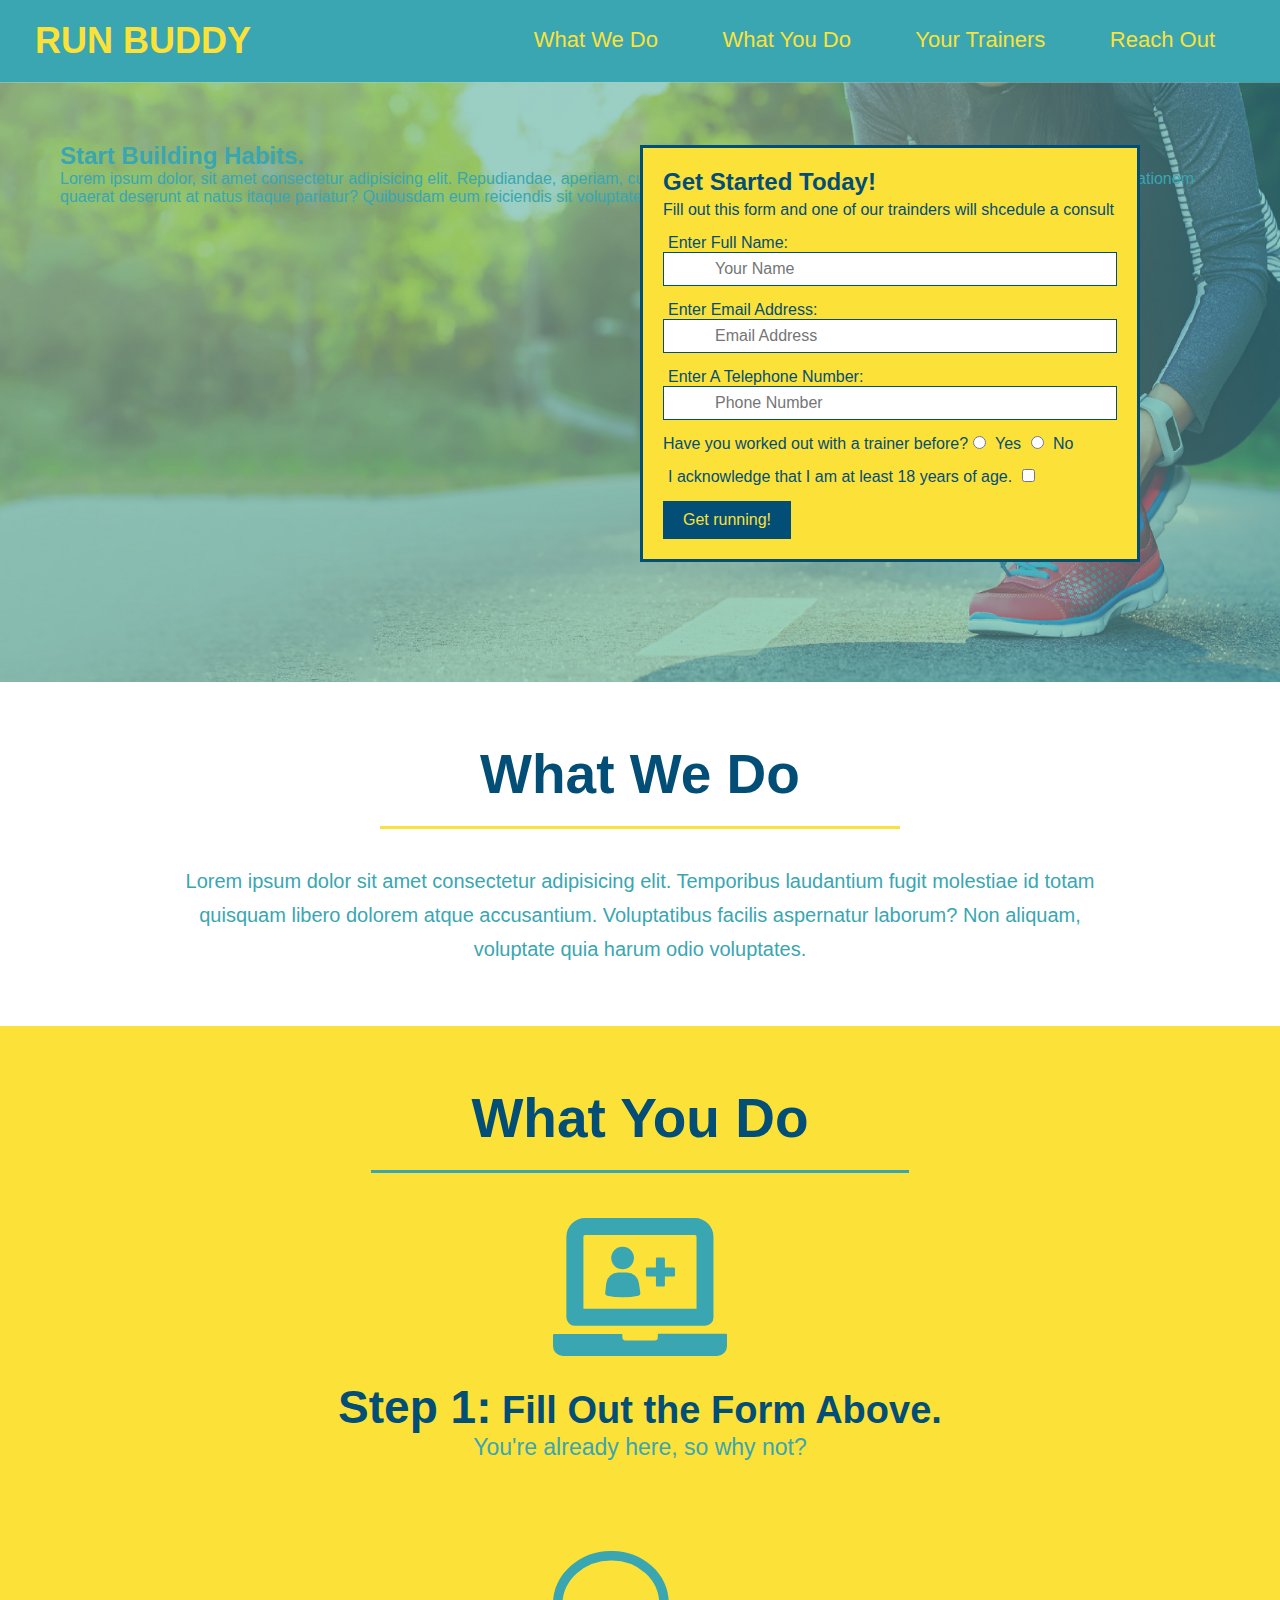
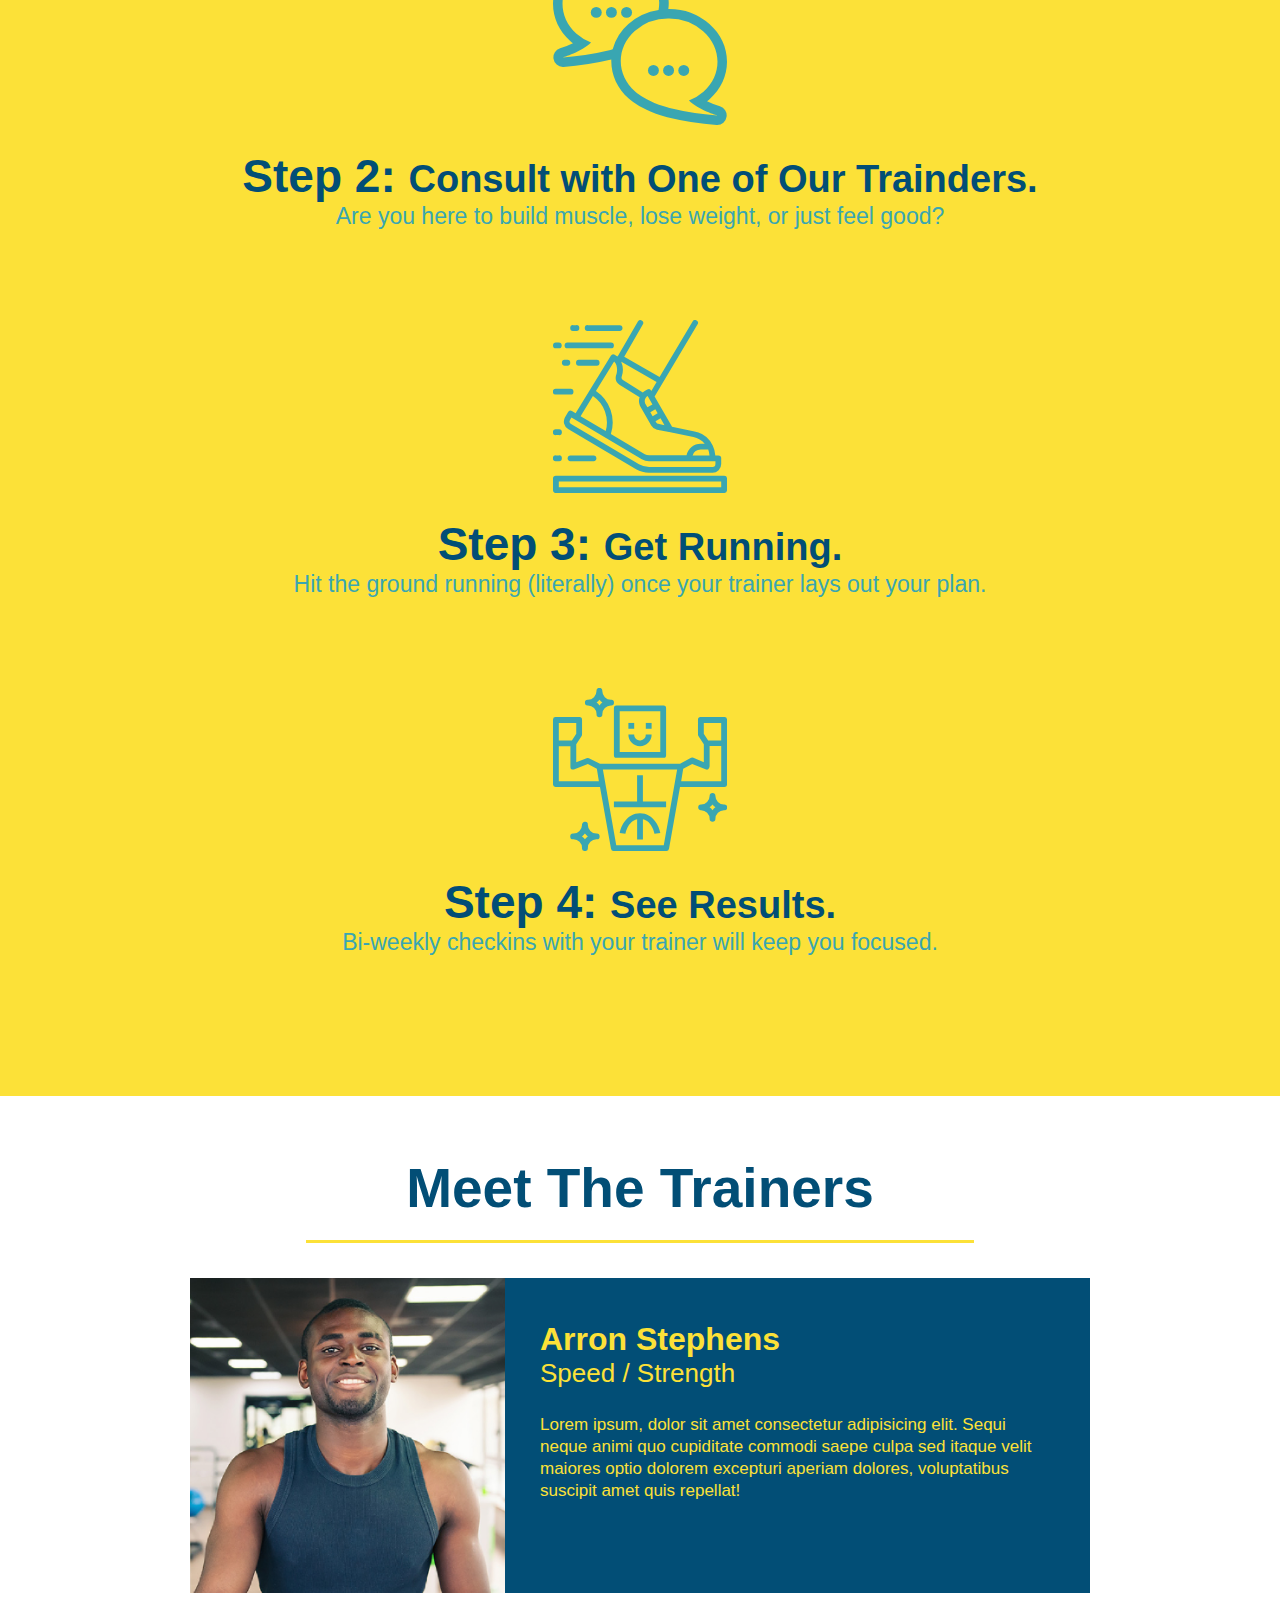
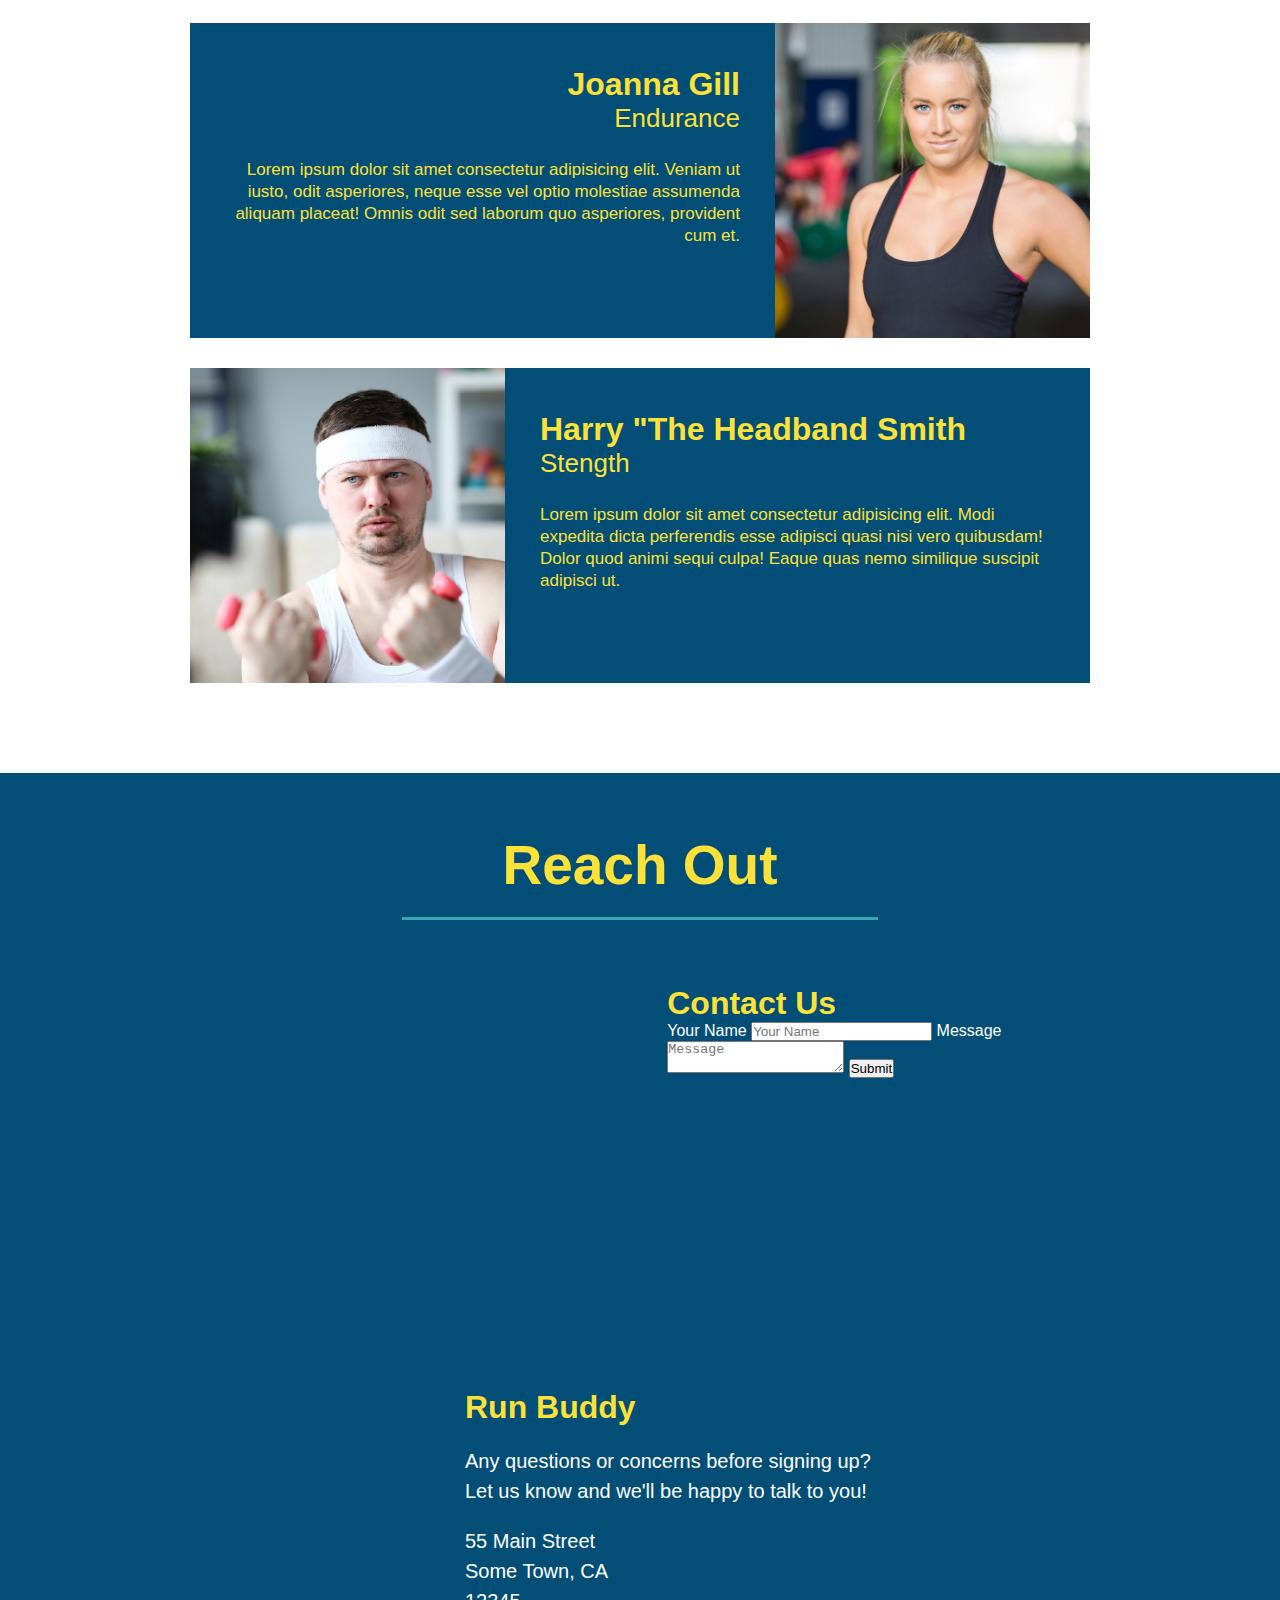
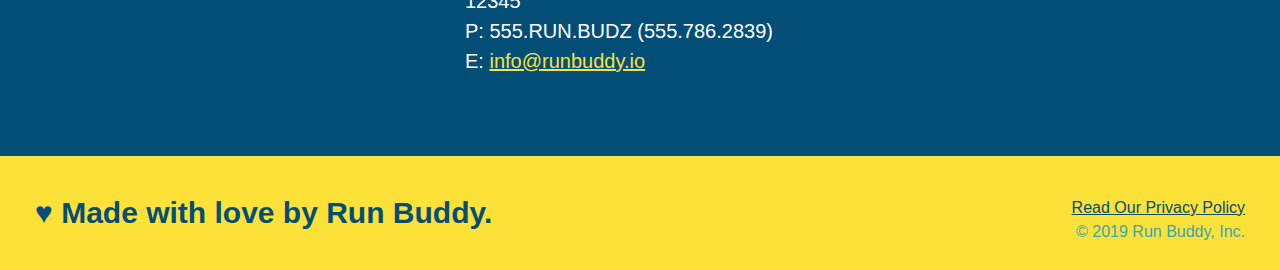
==== index.html @ b03c1102 "add contact form" ====
<!DOCTYPE html>
<html lang="en">

<head>
    <meta charset="UTF-8" />
    <title>Run Buddy</title>
    <link rel="stylesheet" href="./assest/css/style.css" />
</head>

<body>
    <!--Header Start-->
    <header>
        <h1>RUN BUDDY</h1>
        <nav>
            <!--Unordered list element-->
            <ul>
                <li>
                    <a href="#what-we-do"> What We Do</a>
                </li>
                <li>
                    <a href="#what-you-do">What You Do</a>
                </li>
                <li>
                    <a href="#your-trainers">Your Trainers</a>
                </li>
                <li>
                    <a href="#reach-out">Reach Out</a>
                </li>
            </ul>
        </nav>
    </header>
    <!--Header Ends-->

    <!-- hero/jumbotron -->
    <section>
        <section class="hero">
            <div>
                <div class="hero-cta">
                    <h2>Start Building Habits.</h2>
                    <p>Lorem ipsum dolor, sit amet consectetur adipisicing elit. Repudiandae, aperiam, cupiditate, doloremque similique non laudantium culpa obcaecati exercitationem quaerat deserunt at natus itaque pariatur? Quibusdam eum reiciendis sit voluptatem aliquid </p>
                </div>
                <div class="hero-form">
                    <h3>Get Started Today!</h3>
                    <p>Fill out this form and one of our trainders will shcedule a consult</p>
                    <!--Add form element-->
                    <form>
                        <label for="name">Enter Full Name:</label>
                        <input type="text" placeholder="Your Name" name="name" id="name" class="form-input" />
                        <label for="email">Enter Email Address:</label>
                        <input type="email" placeholder="Email Address" name="email" id="email" class="form-input" />
                        <label for="phone">Enter A Telephone Number:</label>
                        <input type="tel" placeholder="Phone Number" name="phone" id="phone" class="form-input" />
                        <p>
                            Have you worked out with a trainer before?
                            <input type="radio" name="trainer=confirm" id="trainer-yes" />
                            <label for="trainer-yes">Yes</label>
                            <input type="radio" name="trainer-confirm" id="trainer-no" />
                            <label for="trainer-no">No</label>
                        </p>
                        <p>
                            <label for="checkbox">
                                I acknowledge that I am at least 18 years of age.
                            </label>
                            <input type="checkbox" name="age-confirm" id="checkbox" />
                        </p>
                        <button type="submit">
                            Get running!
                        </button>
                    </form>
                </div>
            </div>
        </section>
    </section>
    <!--end hero-->

    <!-- "what we do" section-->
    <section id="what-we-do" class="intro">
        <h2 class="section-title primary-border">What We Do</h2>
        <p>
            Lorem ipsum dolor sit amet consectetur adipisicing elit. Temporibus laudantium fugit molestiae id totam
            quisquam libero dolorem atque accusantium. Voluptatibus facilis aspernatur laborum? Non aliquam, voluptate
            quia harum odio voluptates.
        </p>
    </section>

    <!-- "what you do" section-->
    <section id="what-you-do" class="steps">
        <h2 class="section-title secondary-border">What You Do</h2>

        <div>
            <!-- insert this img element -->
            <img src="./assest/images/01-04-svgs/step-1.svg" alt="" />
            <h3>Step 1:<span> Fill Out the Form Above.</span> </h3>
            <p> You're already here, so why not?</p>
        </div>

        <div>
            <img src="./assest/images/01-04-svgs/step-2.svg" alt="" />
            <h3>Step 2: <span>Consult with One of Our Trainders.</span></h3>
            <p>Are you here to build muscle, lose weight, or just feel good?</p>
        </div>

        <div>
            <img src="./assest/images/01-04-svgs/step-3.svg" alt="" />
            <h3>Step 3: <span>Get Running.</span></h3>
            <p>Hit the ground running (literally) once your trainer lays out your plan.</p>
        </div>

        <div>
            <img src="./assest/images/01-04-svgs/step-4.svg" alt="" />
            <h3>Step 4: <span>See Results.</span> </h3>
            <p>Bi-weekly checkins with your trainer will keep you focused.</p>
        </div>
    </section>

    <!--"meet the trainers" section-->
    <section id="your-trainers" class="trainers">
        <h2 class="section-title primary-border">Meet The Trainers</h2>
        <!--first trainer bio-->
        <article class="trainer">
            <img src="./assest/images/01-05-trainers/trainer-1.jpg"
                alt="Arron Stephens speed and strength coach smiling after a workout" />
            <div class="trainer-bio text-left">
                <h3>Arron Stephens</h3>
                <h4>Speed / Strength</h4>
                <p>
                    Lorem ipsum, dolor sit amet consectetur adipisicing elit. Sequi neque animi quo cupiditate commodi
                    saepe culpa sed
                    itaque velit maiores optio dolorem excepturi aperiam dolores, voluptatibus suscipit amet quis
                    repellat!
                </p>
            </div>
        </article>

        <!--second trainer bio-->
        <article class="trainer">

            <div class="trainer-bio text-right">
                <h3>Joanna Gill</h3>
                <h4>Endurance</h4>
                <p>
                    Lorem ipsum dolor sit amet consectetur adipisicing elit. Veniam ut iusto, odit asperiores, neque
                    esse vel optio molestiae assumenda aliquam placeat! Omnis odit sed laborum quo asperiores, provident
                    cum et.
                </p>
            </div>
            <img src="./assest/images/01-05-trainers/trainer-2.jpg" alt="Joanna Gill female endurance coach" />
        </article>

        <!--third trainer bio-->
        <article class="trainer">
            <img src="./assest/images/01-05-trainers/trainer-3.jpg" alt="Harry the Headband Smith breaking a sweat">
            <div class="trainer-bio text-left">
                <h3>Harry "The Headband Smith</h3>
                <h4>Stength</h4>
                <p>
                    Lorem ipsum dolor sit amet consectetur adipisicing elit. Modi expedita dicta perferendis esse
                    adipisci quasi nisi vero quibusdam! Dolor quod animi sequi culpa! Eaque quas nemo similique suscipit
                    adipisci ut.
                </p>
            </div>
        </article>
    </section>
    <!--"reach out" section-->
    <section id="reach-out" class="contact" >
        <h2 class="section-title secondary-border"> Reach Out</h2>
        <div class="contact-info">
            <iframe
                src="https://www.google.com/maps/embed?pb=!1m18!1m12!1m3!1d2795.2760186686405!2d-122.69615498486282!3d45.52465083742945!2m3!1f0!2f0!3f0!3m2!1i1024!2i768!4f13.1!3m3!1m2!1s0x549509f7a98714b5%3A0x87574bf2f2ba3eda!2s2078%20NW%20Everett%20St%2C%20Portland%2C%20OR%2097209!5e0!3m2!1sen!2sus!4v1657855282282!5m2!1sen!2sus"
                style="border:0;" allowfullscreen="" loading="lazy">
            </iframe>
            <div class="contact-form">
                <h3>Contact Us</h3>
                <form>
                    <label for="contact-name">Your Name</label>
                    <input type="text" id="contact-name" placeholder="Your Name" />

                    <label for="contact-message">Message</label>
                    <textarea id="contact-message" placeholder="Message"></textarea>

                    <button type="submit">Submit</button>
                </form>
            </div>
        <div>
            <h3>Run Buddy</h3>
            <p>Any questions or concerns before signing up?
                <br />
                Let us know and we'll be happy to talk to you!
            </p>
            <address>
                55 Main Street <br />
                Some Town, CA <br />
                12345 <br />
                P: 555.RUN.BUDZ (555.786.2839) <br />
                E: <a href="mailto:info@runbuddy.io">info@runbuddy.io</a>
            </address>
        </div>
    </div>
    </section>
    <!--footer-->
    <footer>
        <h2> ♥ Made with love by Run Buddy.</h2>
        <div>
            <a href="./privacy-policy.html">Read Our Privacy Policy</a><br />
            &copy; 2019 Run Buddy, Inc.
        </div>
    </footer>
</body>

</html>
---- assest/css/style.css ----
* {
    margin: 0;
    padding: 0;
    box-sizing: border-box;
}

body {
    color: #39a6b2;
    font-family: Helvetica, Arial, sans-serif;
}

header {
    padding: 20px 35px;
    background-color: #39a6b2
}

header h1 {
    font-weight: bold;
    font-size: 36px;
    color: #fce138;
    margin: 0;
    display: inline;
}

header a {
    text-decoration: none;
    color: #fce138;
}

header nav {
    float: right;
    margin: 7px 0;
}

header nav ul li {
    display: inline;
}

header nav ul li a {
    margin: 0 30px;
    font-weight: lighter;
    font-size: 22px;
}

footer {
    background: #fce138;
    width: 100%;
    padding: 40px 35px;
}

footer h2 {
    display: inline;
    color: #024e76;
    font-size: 30px;
    margin: 0;
}

footer div {
    float: right;
    line-height: 1.5;
    text-align: right;
}

footer a {
    color: #024e76;
}

/* Hero Style Start */
.hero {
    padding: 60px;
    background-image: url("../images/hero-bg.jpg");
    height: 600px;
    background-size: cover;
    background-position: center;
    position: relative;
}

/* Hero Style End */

/* Hero Form Style Start */
.hero-form {
    background-color: #fce138;
    padding: 20px;
    width: 500px;
    color: #024e76;
    border-style: solid;
    border-width: 3px;
    border-color: #024e76;
    position: absolute;
    bottom: 120px;
    right: 140px;
}

.hero-form h3 {
    font-size: 24px;
    margin: 0;
}

.hero-form p {
    margin: 5px 0 15px 0;
}

.form-input {
    border: 1px solid #024e76;
    display: block;
    padding: 7px 51px;
    font-size: 16px;
    color: #024e76;
    width: 100%;
    margin-bottom: 15px;
}

.hero-form label {
    margin: 0 5px;
}

.hero-form button {
    color: #fce138;
    background-color: #024e76;
    border: none;
    padding: 10px 20px;
    font-size: 16px;
}

/* Hero Style End */


/*Intro Style Start*/
.intro {
    text-align: center;
    padding: 60px;
}

.intro h2 {}

.intro p {
    line-height: 1.7;
    color: #39a6b2;
    width: 80%;
    font-size: 20px;
    margin: 0 auto;
}
/*Intro Style End*/
/* Steps Style Begin*/
.steps {
    text-align: center;
    background: #fce138;
    padding: 60px;
}

.steps h2 {}

.section-title {
    font-size: 55px;
    color: #024e76;
    margin-bottom: 35px;
    padding: 0 100px 20px 100px;
    display: inline-block;
    border-bottom: 3px solid;
}

.primary-border {
    border-color: #fce138;
}

.secondary-border {
    border-color: #39a6b2;
}

.steps div {
    margin-bottom: 80px;
}

.steps img {
    width: 15%;
    margin: 10px 0;
}

.steps h3 {
    color: #024e76;
    font-size: 46px;
    margin-top: 10px;
}

.steps p {
    color: #39a6b2;
    font-size: 23px;
}

.steps span {
    font-size: 38px;
}
/*End Steps Style*/

/*Your Trainers Style*/
.trainers {
    text-align: center;
    padding: 60px;
}
.trainer {
    width: 900px;
    margin: 0 auto 30px auto;
    background: #024e76;
    color: #fce138;
    overflow: auto;
}
.trainer img {
    width: 35%;
    float: left;
}
.trainer-bio {
    padding: 35px;
    float: left;
    width: 65%;
}
.text-left {
    text-align: left;
}
.text-right {
    text-align: right;
}
.trainer-bio h3 {
    font-size: 32px;
    margin-top: 8px;
}
.trainer-bio h4 {
    font-weight: lighter;
    font-size: 26px;
    margin-bottom: 25px;
}
.trainer-bio p {
    font-size: 17px;
    line-height: 1.3;
}
/* REACH OUT STYLES START */
.contact {
    text-align: center;
    background: #024e76;
    padding: 60px;
  }
  
  .contact h2 {
    color: #fce138;
  }
  
  .contact-info iframe {
    width: 400px;
    height: 400px;
  }
  
  .contact-info div {
    width: 410px;
    display: inline-block;
    vertical-align: top;
    text-align: left;
    margin: 30px 0 0 60px;
    color: white;
  }
  
  .contact-info h3 {
    color: #fce138;
    font-size: 32px;
  }
  
  .contact-info p,
  .contact-info address {
    margin: 20px 0;
    line-height: 1.5;
    font-size: 20px;
    font-style: normal;
  }
  
  .contact-info a {
    color: #fce138;
  }
  
  /* REACH OUT STYLES END */
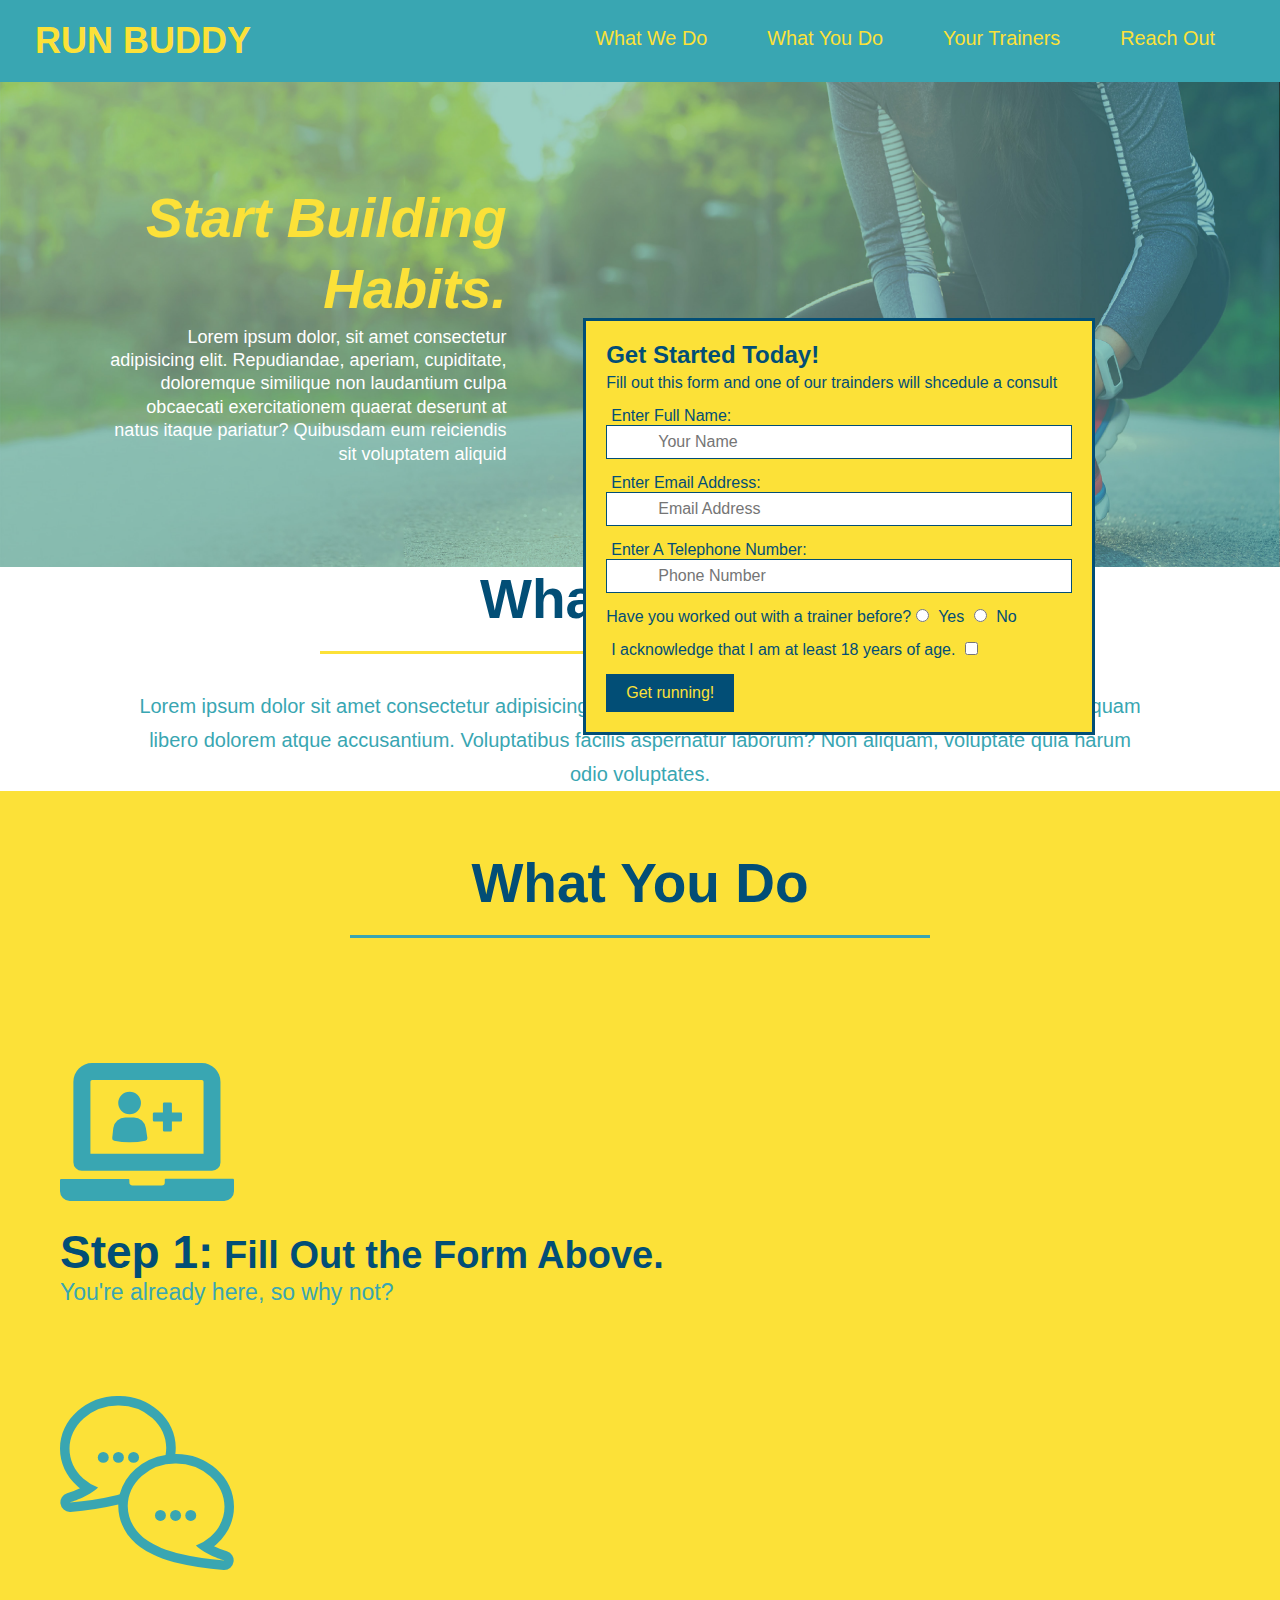
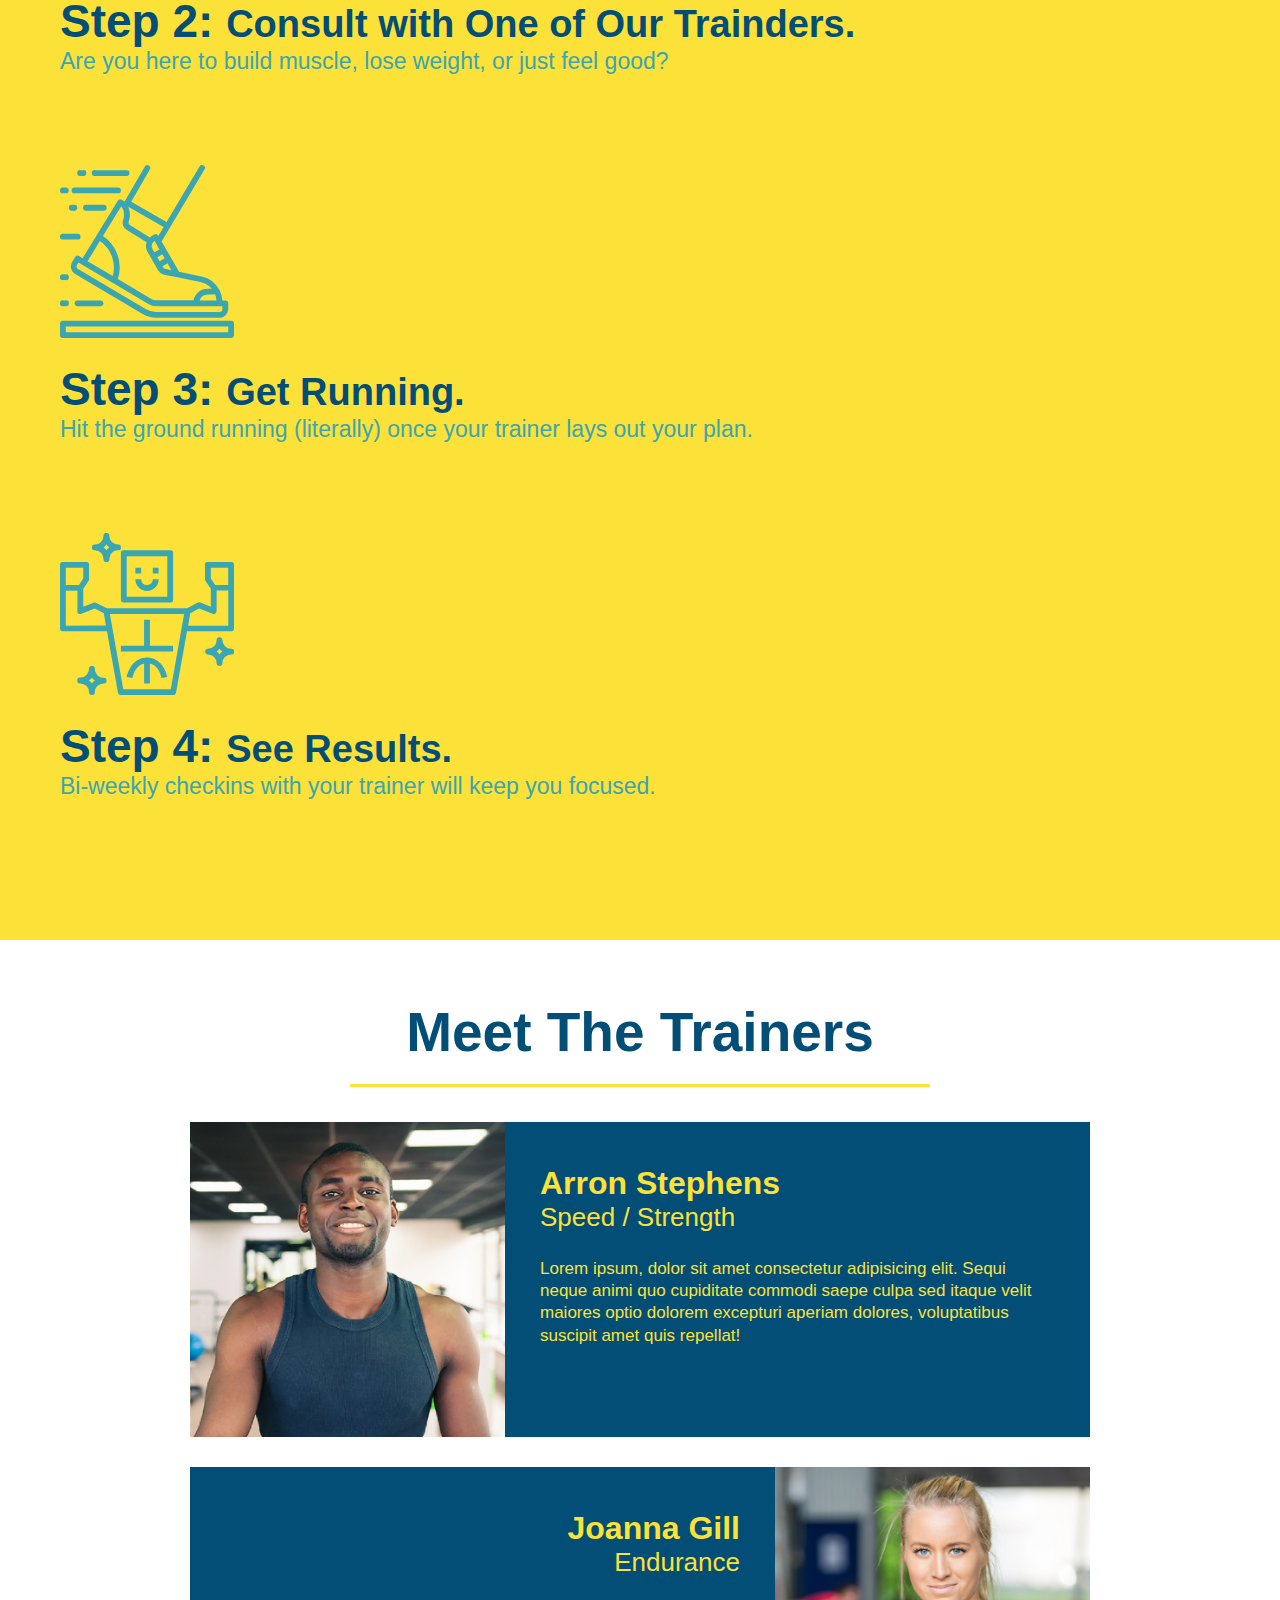
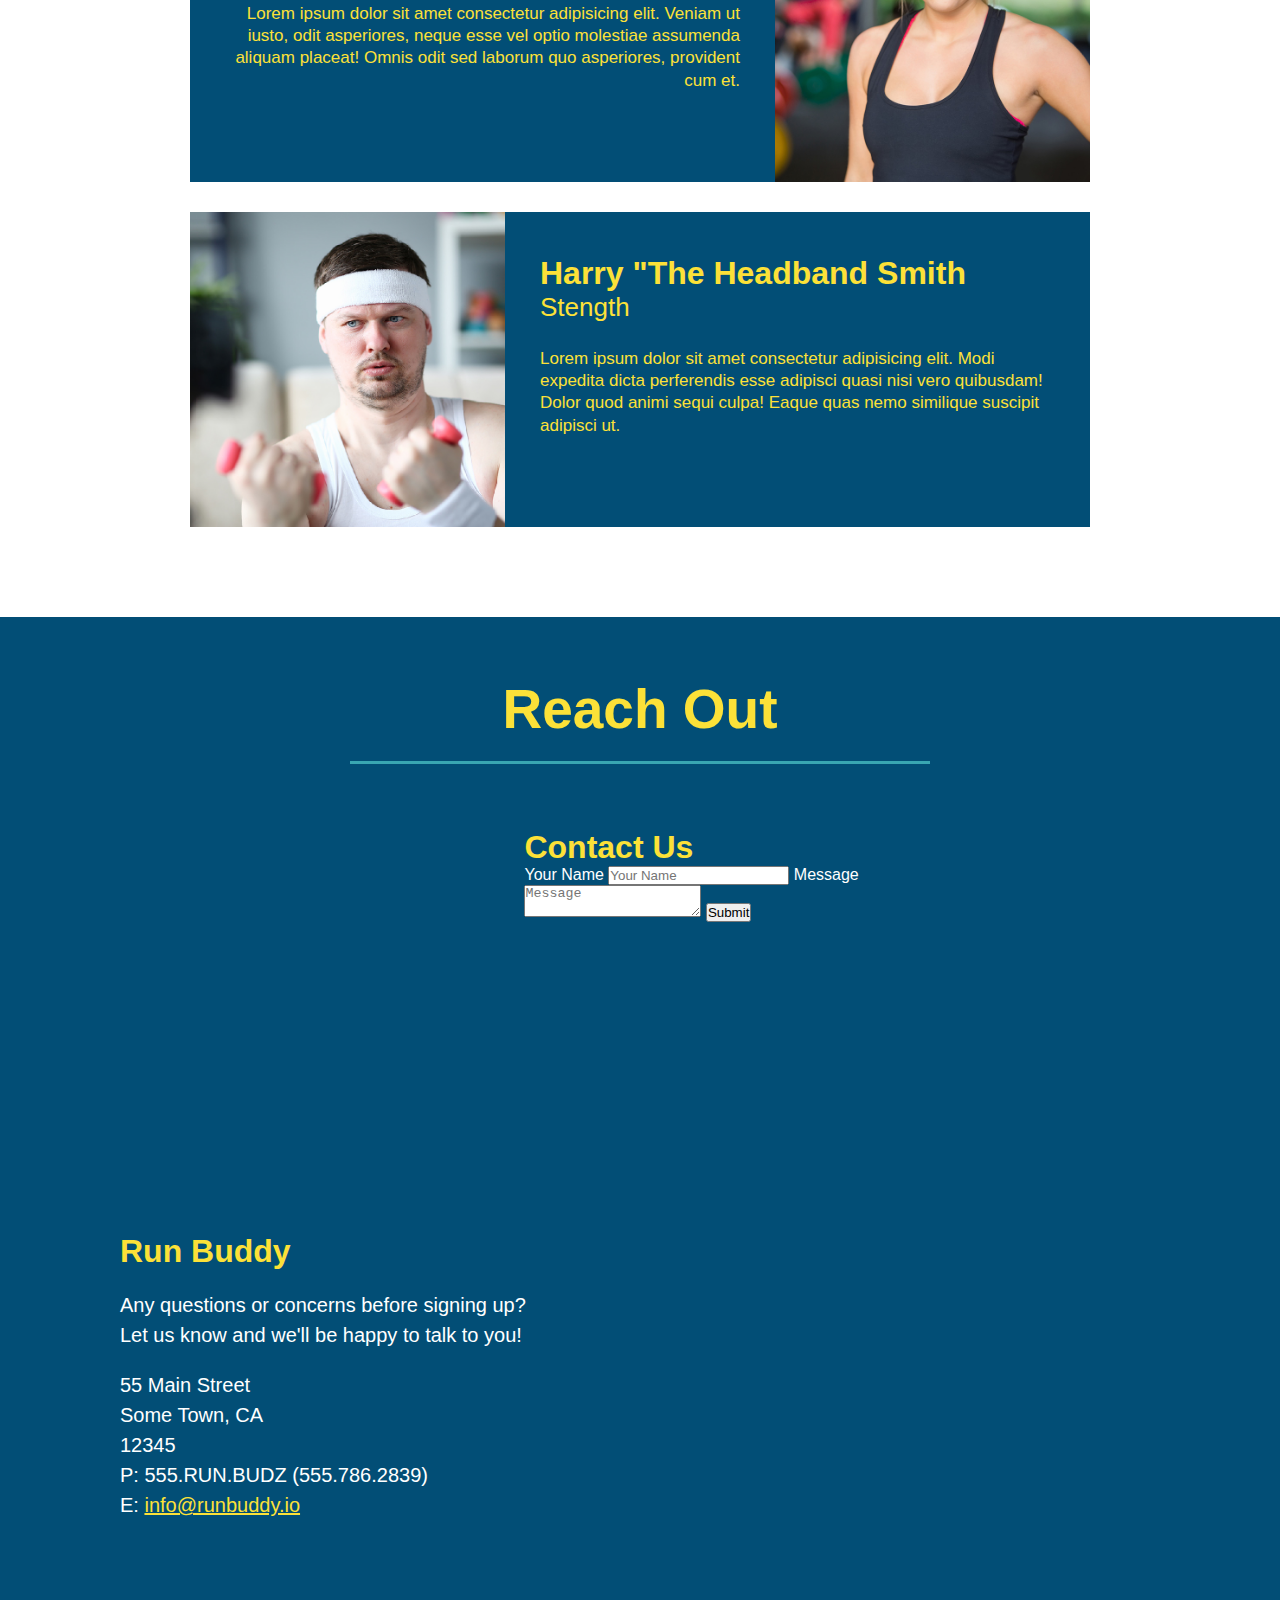
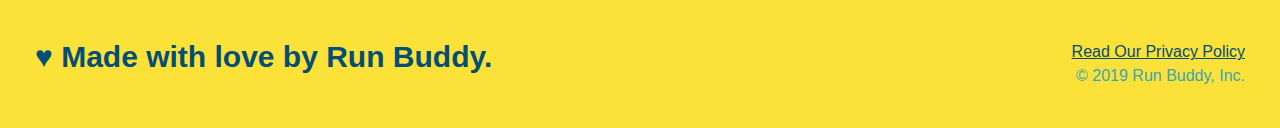
==== commit 997a67eb: "added flex box to section titles" ====
--- a/index.html
+++ b/index.html
@@ -75,18 +75,23 @@
 
     <!-- "what we do" section-->
     <section id="what-we-do" class="intro">
+        <div class="flex-row">
         <h2 class="section-title primary-border">What We Do</h2>
+        </div>
+        <div class="flex-row">
         <p>
             Lorem ipsum dolor sit amet consectetur adipisicing elit. Temporibus laudantium fugit molestiae id totam
             quisquam libero dolorem atque accusantium. Voluptatibus facilis aspernatur laborum? Non aliquam, voluptate
             quia harum odio voluptates.
         </p>
+        </div>
     </section>
 
     <!-- "what you do" section-->
     <section id="what-you-do" class="steps">
+        <div class="flex-row">
         <h2 class="section-title secondary-border">What You Do</h2>
-
+        </div>
         <div>
             <!-- insert this img element -->
             <img src="./assest/images/01-04-svgs/step-1.svg" alt="" />
@@ -115,7 +120,9 @@
 
     <!--"meet the trainers" section-->
     <section id="your-trainers" class="trainers">
+        <div class="flex-row">
         <h2 class="section-title primary-border">Meet The Trainers</h2>
+        </div>
         <!--first trainer bio-->
         <article class="trainer">
             <img src="./assest/images/01-05-trainers/trainer-1.jpg"
@@ -163,7 +170,9 @@
     </section>
     <!--"reach out" section-->
     <section id="reach-out" class="contact" >
+        <div class="flex-row">
         <h2 class="section-title secondary-border"> Reach Out</h2>
+        </div>
         <div class="contact-info">
             <iframe
                 src="https://www.google.com/maps/embed?pb=!1m18!1m12!1m3!1d2795.2760186686405!2d-122.69615498486282!3d45.52465083742945!2m3!1f0!2f0!3f0!3m2!1i1024!2i768!4f13.1!3m3!1m2!1s0x549509f7a98714b5%3A0x87574bf2f2ba3eda!2s2078%20NW%20Everett%20St%2C%20Portland%2C%20OR%2097209!5e0!3m2!1sen!2sus!4v1657855282282!5m2!1sen!2sus"
--- a/assest/css/style.css
+++ b/assest/css/style.css
@@ -11,7 +11,10 @@
 
 header {
     padding: 20px 35px;
-    background-color: #39a6b2
+    background-color: #39a6b2;
+    display: flex;
+    justify-content: space-between;
+    flex-wrap: wrap;
 }
 
 header h1 {
@@ -19,7 +22,6 @@
     font-size: 36px;
     color: #fce138;
     margin: 0;
-    display: inline;
 }
 
 header a {
@@ -28,35 +30,39 @@
 }
 
 header nav {
-    float: right;
     margin: 7px 0;
 }
 
-header nav ul li {
-    display: inline;
+header nav ul {
+    display: flex;
+    flex-wrap: wrap;
+    justify-content: space-between;
+    align-items: center;
+    list-style: none;
 }
 
 header nav ul li a {
     margin: 0 30px;
     font-weight: lighter;
-    font-size: 22px;
+    font-size: 1.55vw;
 }
 
 footer {
     background: #fce138;
     width: 100%;
     padding: 40px 35px;
+    display: flex;
+    justify-content: space-between;
+    flex-wrap: wrap;
 }
 
 footer h2 {
-    display: inline;
     color: #024e76;
     font-size: 30px;
     margin: 0;
 }
 
 footer div {
-    float: right;
     line-height: 1.5;
     text-align: right;
 }
@@ -69,10 +75,24 @@
 .hero {
     padding: 60px;
     background-image: url("../images/hero-bg.jpg");
-    height: 600px;
     background-size: cover;
     background-position: center;
-    position: relative;
+    display: flex;
+    justify-content: center;
+    flex-wrap: wrap;
+}
+.hero-cta {
+    width: 35%;
+    text-align: right;
+    margin: 3.5%;
+    color:#fff;
+    font-size: 18px;
+    line-height: 1.3;
+}
+.hero-cta h2 {
+    font-style: italic;
+    font-size: 55px;
+    color: #fce138;
 }
 
 /* Hero Style End */
@@ -89,6 +109,8 @@
     position: absolute;
     bottom: 120px;
     right: 140px;
+    width: 40%;
+    margin: 3.5%;
 }
 
 .hero-form h3 {
@@ -126,10 +148,6 @@
 
 
 /*Intro Style Start*/
-.intro {
-    text-align: center;
-    padding: 60px;
-}
 
 .intro h2 {}
 
@@ -139,11 +157,11 @@
     width: 80%;
     font-size: 20px;
     margin: 0 auto;
+    text-align: center;
 }
 /*Intro Style End*/
 /* Steps Style Begin*/
 .steps {
-    text-align: center;
     background: #fce138;
     padding: 60px;
 }
@@ -153,10 +171,11 @@
 .section-title {
     font-size: 55px;
     color: #024e76;
-    margin-bottom: 35px;
-    padding: 0 100px 20px 100px;
-    display: inline-block;
     border-bottom: 3px solid;
+    padding-bottom: 20px;
+    text-align: center;
+    margin: 0 auto 35px auto;
+    width: 50%;
 }
 
 .primary-border {
@@ -194,7 +213,6 @@
 
 /*Your Trainers Style*/
 .trainers {
-    text-align: center;
     padding: 60px;
 }
 .trainer {
@@ -234,7 +252,6 @@
 }
 /* REACH OUT STYLES START */
 .contact {
-    text-align: center;
     background: #024e76;
     padding: 60px;
   }
@@ -276,4 +293,6 @@
   
   /* REACH OUT STYLES END */
 
-
+.flex-row {
+    display: flex;
+}
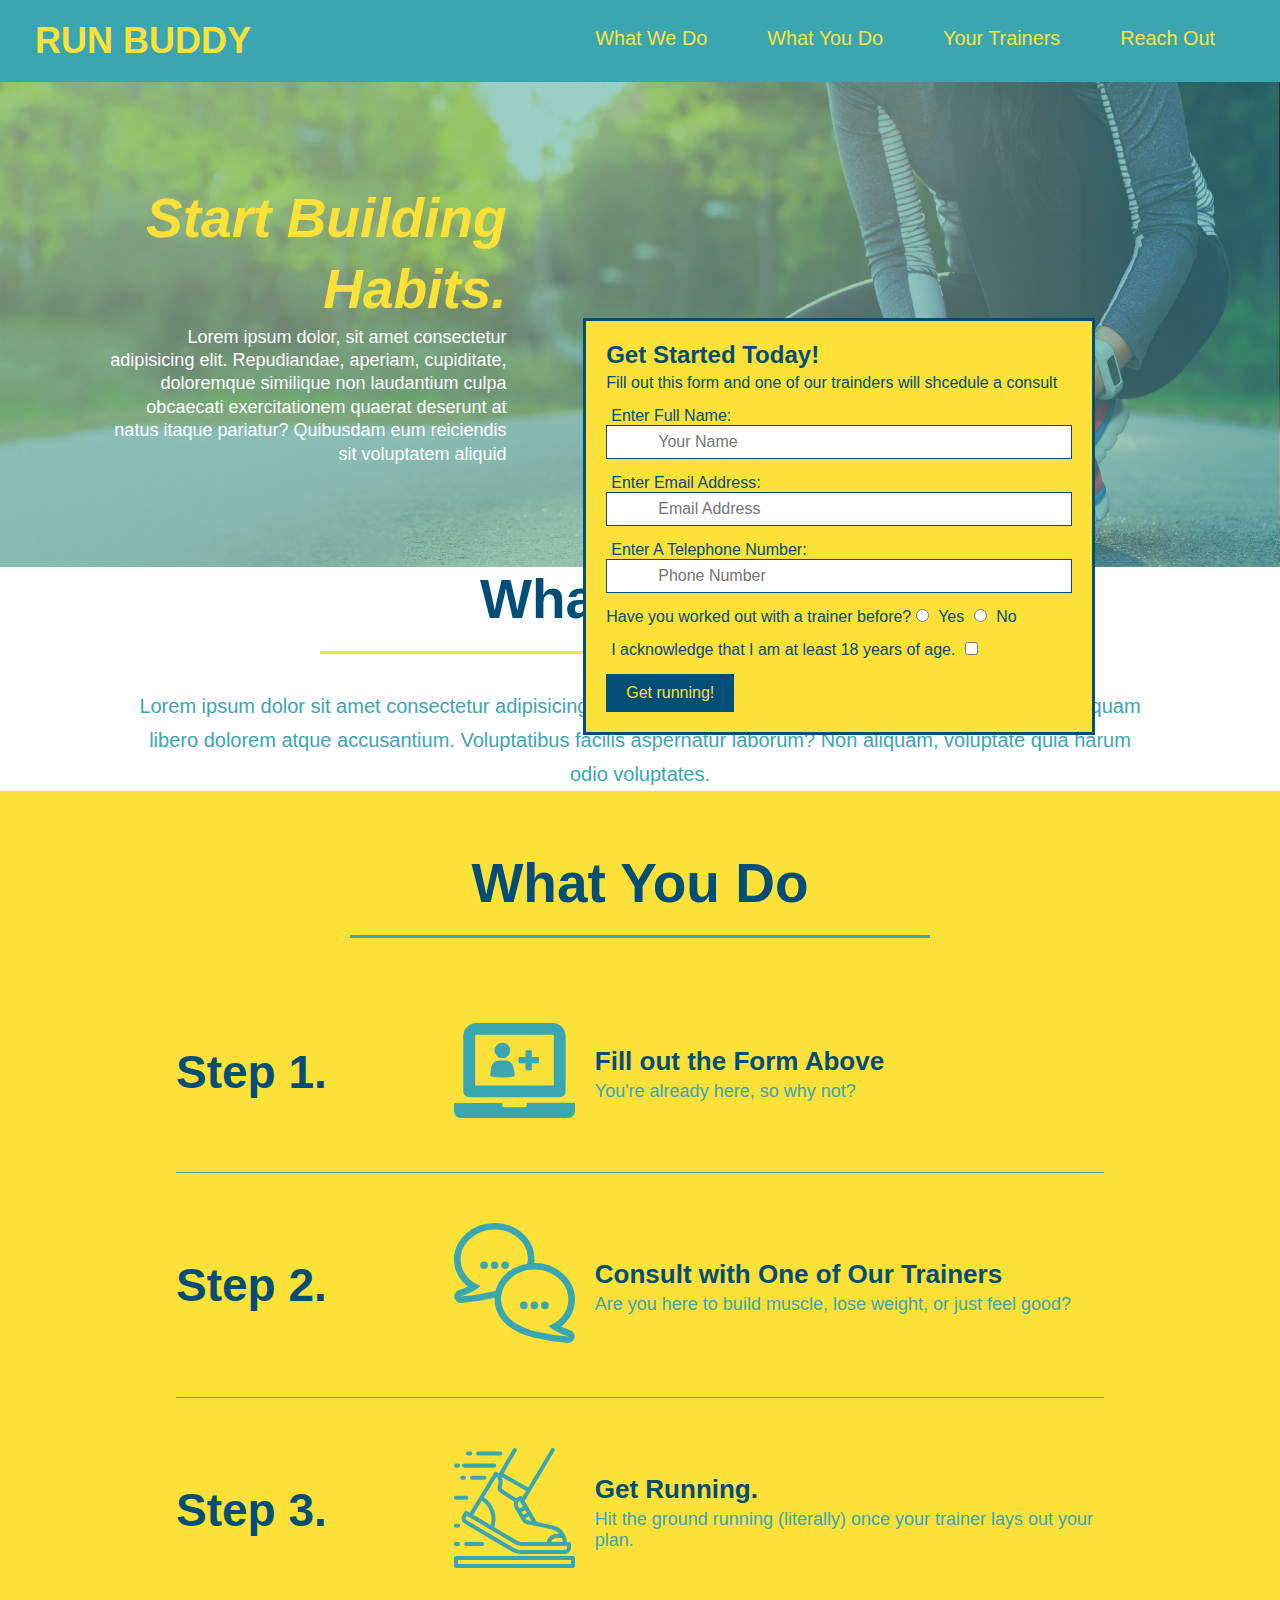
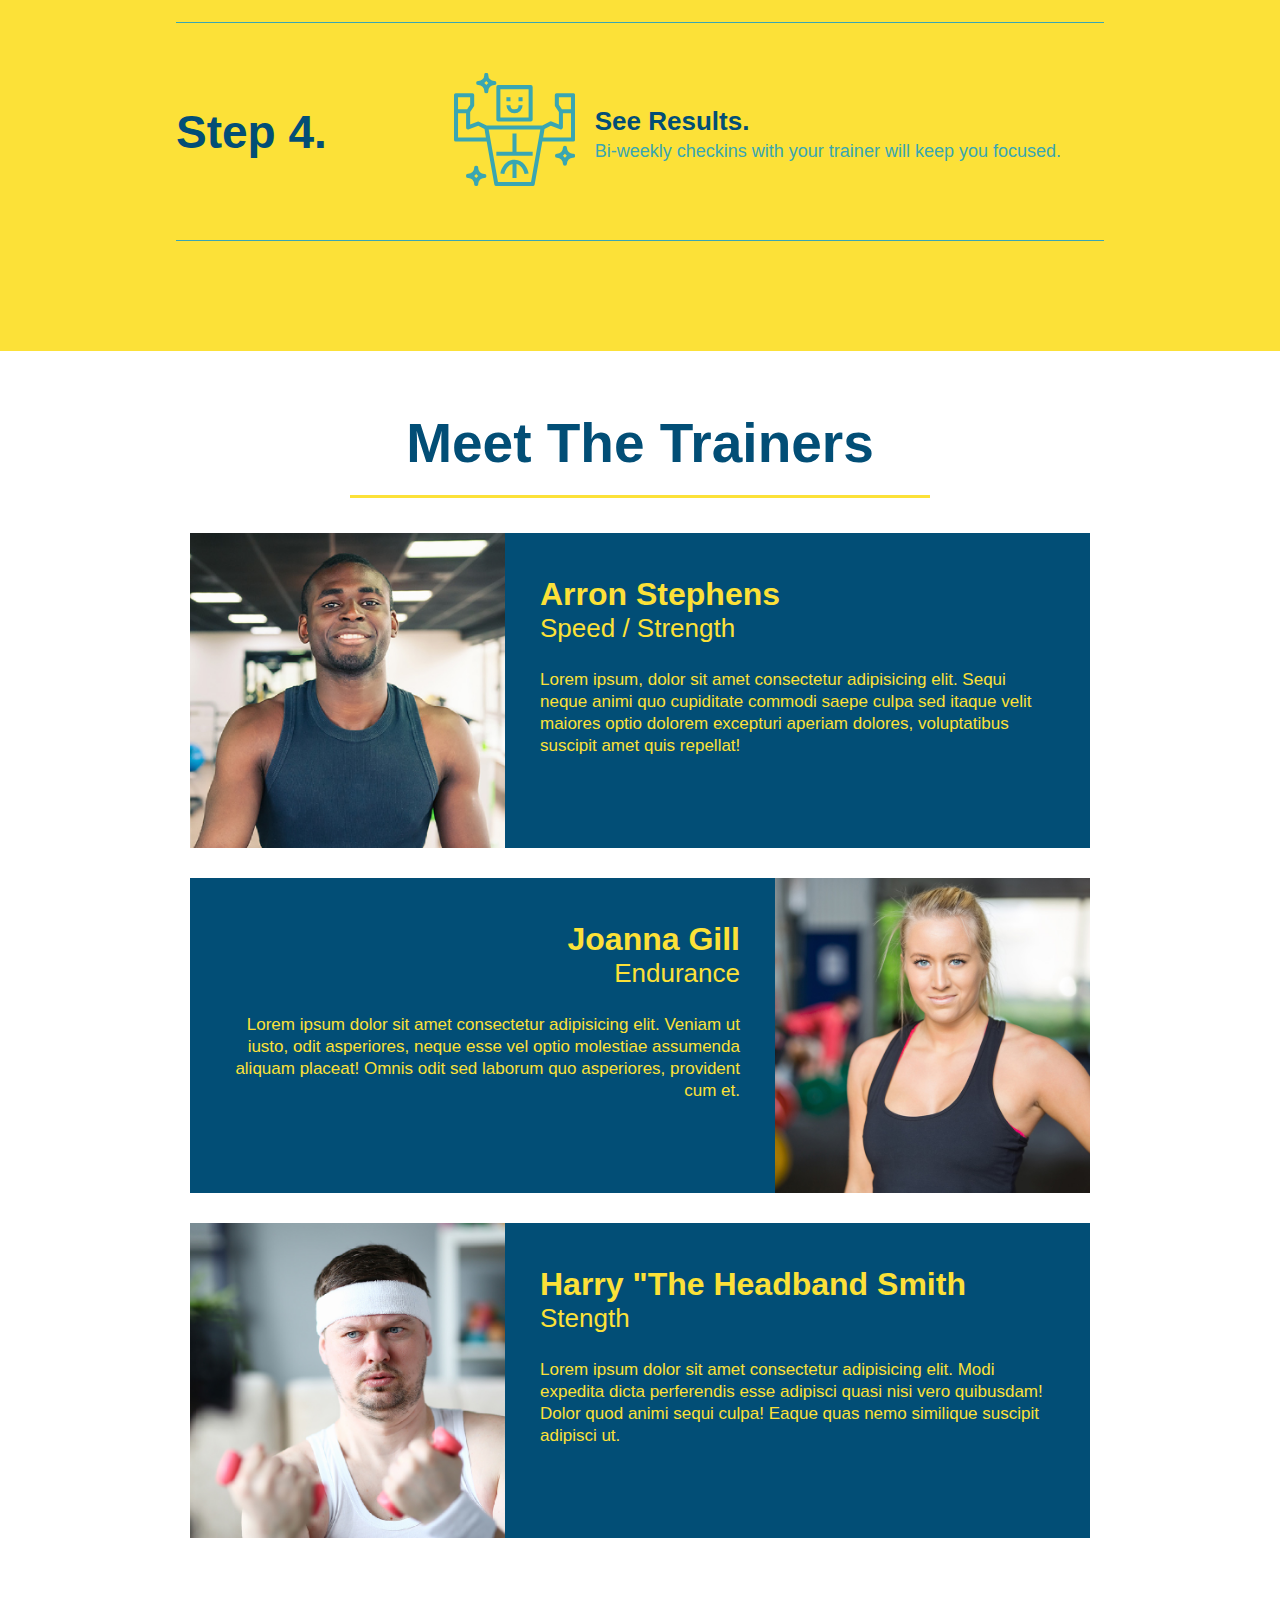
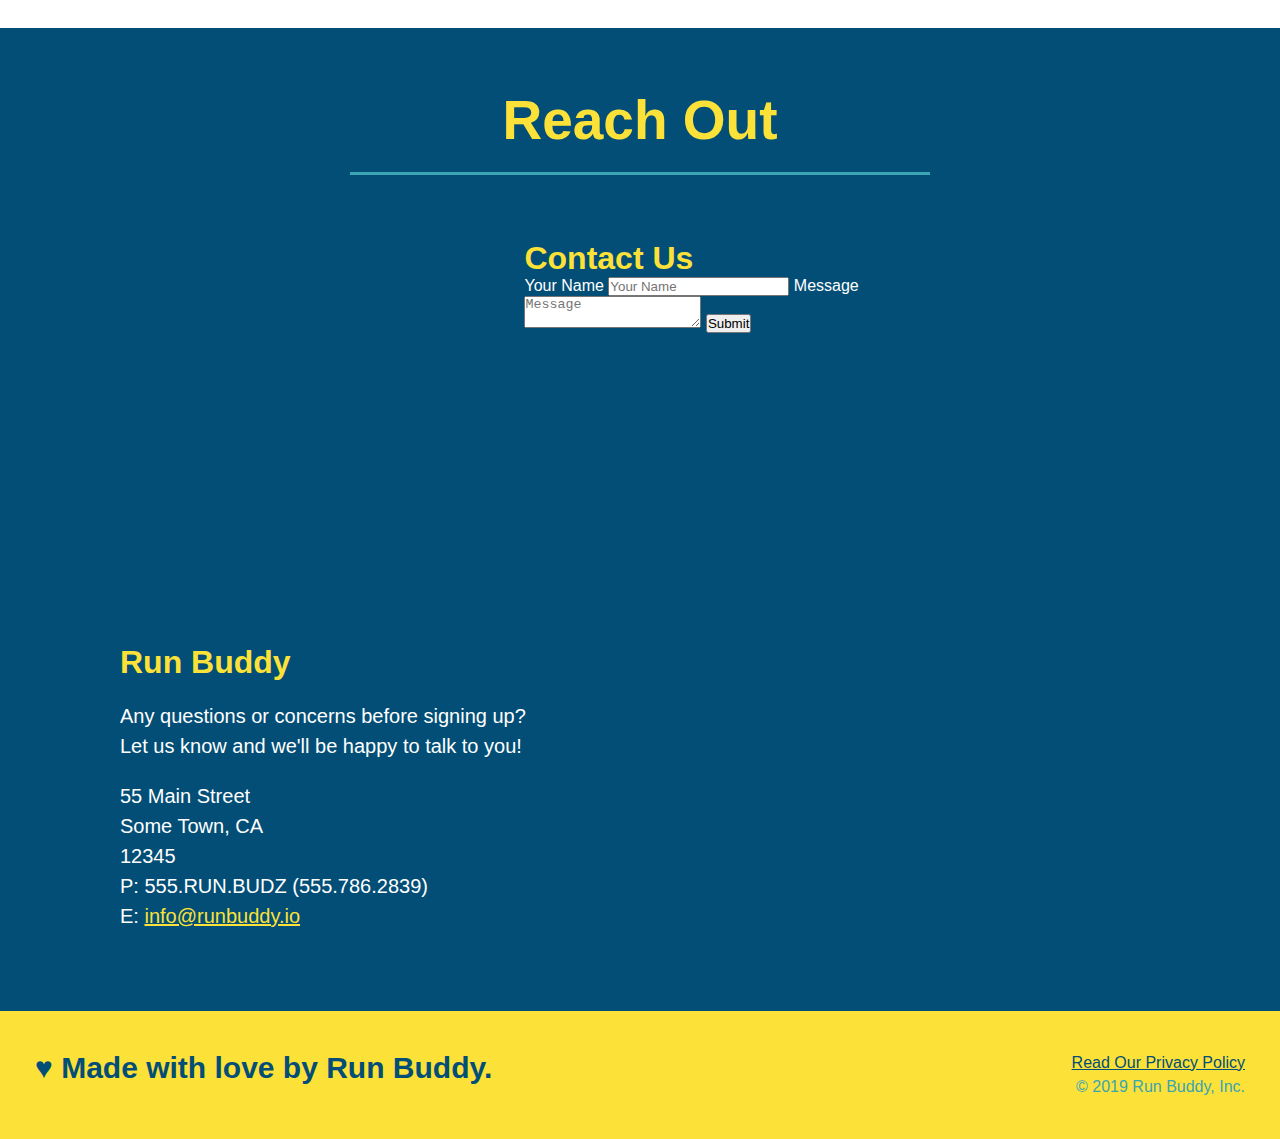
==== commit 79f1664c: "add flexbox to steps section" ====
--- a/index.html
+++ b/index.html
@@ -37,7 +37,9 @@
             <div>
                 <div class="hero-cta">
                     <h2>Start Building Habits.</h2>
-                    <p>Lorem ipsum dolor, sit amet consectetur adipisicing elit. Repudiandae, aperiam, cupiditate, doloremque similique non laudantium culpa obcaecati exercitationem quaerat deserunt at natus itaque pariatur? Quibusdam eum reiciendis sit voluptatem aliquid </p>
+                    <p>Lorem ipsum dolor, sit amet consectetur adipisicing elit. Repudiandae, aperiam, cupiditate,
+                        doloremque similique non laudantium culpa obcaecati exercitationem quaerat deserunt at natus
+                        itaque pariatur? Quibusdam eum reiciendis sit voluptatem aliquid </p>
                 </div>
                 <div class="hero-form">
                     <h3>Get Started Today!</h3>
@@ -76,52 +78,80 @@
     <!-- "what we do" section-->
     <section id="what-we-do" class="intro">
         <div class="flex-row">
-        <h2 class="section-title primary-border">What We Do</h2>
-        </div>
-        <div class="flex-row">
-        <p>
-            Lorem ipsum dolor sit amet consectetur adipisicing elit. Temporibus laudantium fugit molestiae id totam
-            quisquam libero dolorem atque accusantium. Voluptatibus facilis aspernatur laborum? Non aliquam, voluptate
-            quia harum odio voluptates.
-        </p>
+            <h2 class="section-title primary-border">What We Do</h2>
+        </div>
+        <div class="flex-row">
+            <p>
+                Lorem ipsum dolor sit amet consectetur adipisicing elit. Temporibus laudantium fugit molestiae id totam
+                quisquam libero dolorem atque accusantium. Voluptatibus facilis aspernatur laborum? Non aliquam,
+                voluptate
+                quia harum odio voluptates.
+            </p>
         </div>
     </section>
 
     <!-- "what you do" section-->
     <section id="what-you-do" class="steps">
         <div class="flex-row">
-        <h2 class="section-title secondary-border">What You Do</h2>
-        </div>
-        <div>
-            <!-- insert this img element -->
-            <img src="./assest/images/01-04-svgs/step-1.svg" alt="" />
-            <h3>Step 1:<span> Fill Out the Form Above.</span> </h3>
-            <p> You're already here, so why not?</p>
-        </div>
-
-        <div>
-            <img src="./assest/images/01-04-svgs/step-2.svg" alt="" />
-            <h3>Step 2: <span>Consult with One of Our Trainders.</span></h3>
-            <p>Are you here to build muscle, lose weight, or just feel good?</p>
-        </div>
-
-        <div>
-            <img src="./assest/images/01-04-svgs/step-3.svg" alt="" />
-            <h3>Step 3: <span>Get Running.</span></h3>
-            <p>Hit the ground running (literally) once your trainer lays out your plan.</p>
-        </div>
-
-        <div>
-            <img src="./assest/images/01-04-svgs/step-4.svg" alt="" />
-            <h3>Step 4: <span>See Results.</span> </h3>
-            <p>Bi-weekly checkins with your trainer will keep you focused.</p>
-        </div>
-    </section>
+            <h2 class="section-title secondary-border">What You Do</h2>
+        </div>
+
+        <!-- step section-->
+        <div class="step">
+            <h3>Step 1.</h3>
+            <div class="step-info">
+                <div class="step-img">
+                    <img src="./assest/images/01-04-svgs/step-1.svg" alt="" />
+                </div>
+                <div class="step-text">
+                    <h4>Fill out the Form Above</h4>
+                    <p> You're already here, so why not?</p>
+                </div>
+            </div>
+        </div>
+        <div class="step">
+            <h3>Step 2.</h3>
+            <div class="step-info">
+                <div class="step-img">
+                    <img src="./assest/images/01-04-svgs/step-2.svg" alt="" />
+                </div>
+                <div class="step-text">
+                    <h4>Consult with One of Our Trainers</h4>
+                    <p> Are you here to build muscle, lose weight, or just feel good?</p>
+                </div>
+            </div>
+        </div>
+        <div class="step">
+            <h3>Step 3.</h3>
+            <div class="step-info">
+                <div class="step-img">
+                    <img src="./assest/images/01-04-svgs/step-3.svg" alt="" />
+                </div>
+                <div class="step-text">
+                    <h4>Get Running.</h4>
+                    <p> Hit the ground running (literally) once your trainer lays out your plan.</p>
+                </div>
+            </div>
+        </div>
+        <div class="step">
+            <h3>Step 4.</h3>
+            <div class="step-info">
+                <div class="step-img">
+                    <img src="./assest/images/01-04-svgs/step-4.svg" alt="" />
+                </div>
+                <div class="step-text">
+                    <h4>See Results.</h4>
+                    <p> Bi-weekly checkins with your trainer will keep you focused.</p>
+                </div>
+            </div>
+        </div>
+    </section>
+    <!--End step section-->
 
     <!--"meet the trainers" section-->
     <section id="your-trainers" class="trainers">
         <div class="flex-row">
-        <h2 class="section-title primary-border">Meet The Trainers</h2>
+            <h2 class="section-title primary-border">Meet The Trainers</h2>
         </div>
         <!--first trainer bio-->
         <article class="trainer">
@@ -169,9 +199,9 @@
         </article>
     </section>
     <!--"reach out" section-->
-    <section id="reach-out" class="contact" >
-        <div class="flex-row">
-        <h2 class="section-title secondary-border"> Reach Out</h2>
+    <section id="reach-out" class="contact">
+        <div class="flex-row">
+            <h2 class="section-title secondary-border"> Reach Out</h2>
         </div>
         <div class="contact-info">
             <iframe
@@ -190,21 +220,21 @@
                     <button type="submit">Submit</button>
                 </form>
             </div>
-        <div>
-            <h3>Run Buddy</h3>
-            <p>Any questions or concerns before signing up?
-                <br />
-                Let us know and we'll be happy to talk to you!
-            </p>
-            <address>
-                55 Main Street <br />
-                Some Town, CA <br />
-                12345 <br />
-                P: 555.RUN.BUDZ (555.786.2839) <br />
-                E: <a href="mailto:info@runbuddy.io">info@runbuddy.io</a>
-            </address>
-        </div>
-    </div>
+            <div>
+                <h3>Run Buddy</h3>
+                <p>Any questions or concerns before signing up?
+                    <br />
+                    Let us know and we'll be happy to talk to you!
+                </p>
+                <address>
+                    55 Main Street <br />
+                    Some Town, CA <br />
+                    12345 <br />
+                    P: 555.RUN.BUDZ (555.786.2839) <br />
+                    E: <a href="mailto:info@runbuddy.io">info@runbuddy.io</a>
+                </address>
+            </div>
+        </div>
     </section>
     <!--footer-->
     <footer>
--- a/assest/css/style.css
+++ b/assest/css/style.css
@@ -166,8 +166,6 @@
     padding: 60px;
 }
 
-.steps h2 {}
-
 .section-title {
     font-size: 55px;
     color: #024e76;
@@ -185,30 +183,48 @@
 .secondary-border {
     border-color: #39a6b2;
 }
-
-.steps div {
-    margin-bottom: 80px;
-}
-
-.steps img {
-    width: 15%;
-    margin: 10px 0;
-}
-
-.steps h3 {
+.step {
+    margin: 50px auto;
+    padding-bottom: 50px;
+    width: 80%;
+    border-bottom: 1px solid #39a6b2;
+    display: flex;
+    flex-wrap: wrap;
+    align-items: center;
+    justify-content: space-between;
+}
+.step h3 {
     color: #024e76;
     font-size: 46px;
-    margin-top: 10px;
-}
-
-.steps p {
+    flex: 1 30%;
+}
+.step-text {
+    flex: 12;
+}
+.step-text p {
     color: #39a6b2;
-    font-size: 23px;
-}
-
-.steps span {
-    font-size: 38px;
-}
+    font-size: 18px;
+}
+.step-text h4 {
+    font-size: 26px;
+    line-height: 1.5;
+    color: #024e76;
+
+}
+.step-info {
+    flex: 2 70%;
+    display: flex;
+    flex-wrap: wrap;
+    align-items: center;
+}
+.step-img {
+    flex: 1 12%;
+    margin-right: 20px;
+}
+.step-img img {
+    max-width: 100%;
+}
+
 /*End Steps Style*/
 
 /*Your Trainers Style*/
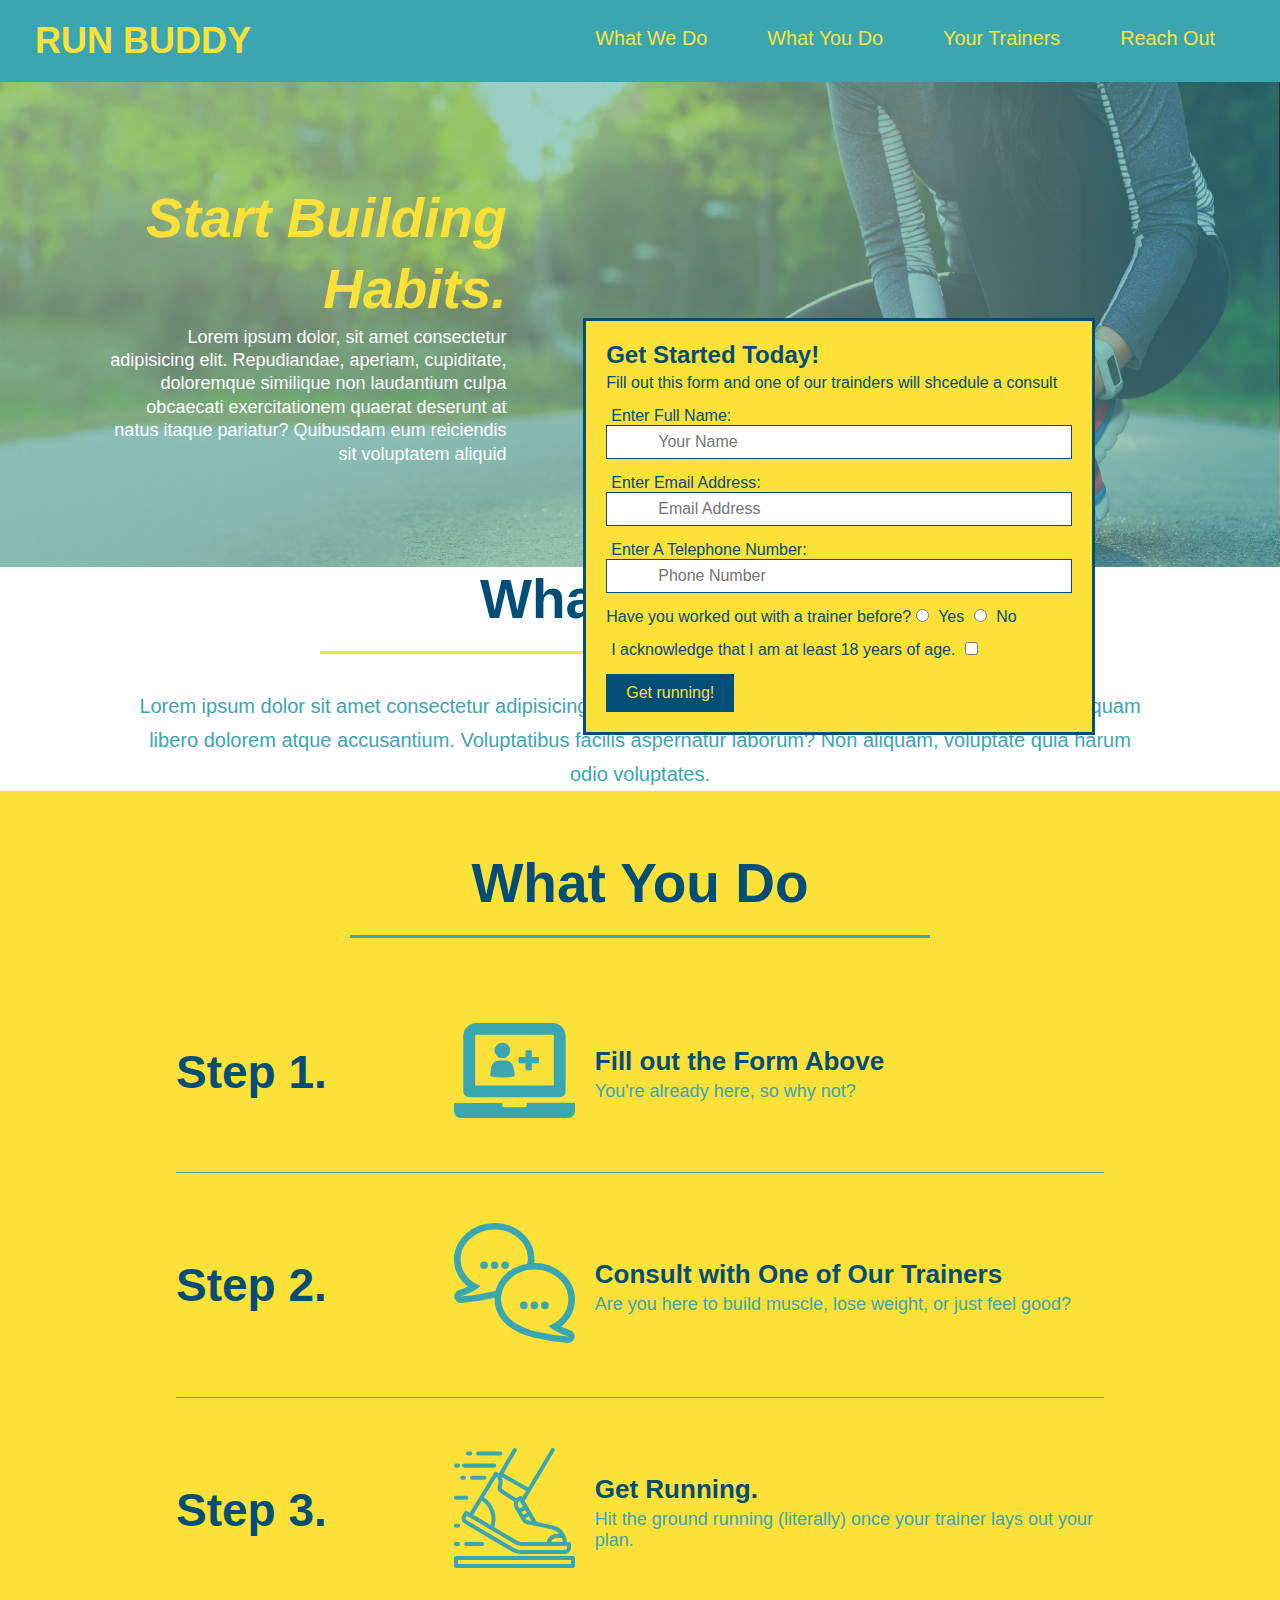
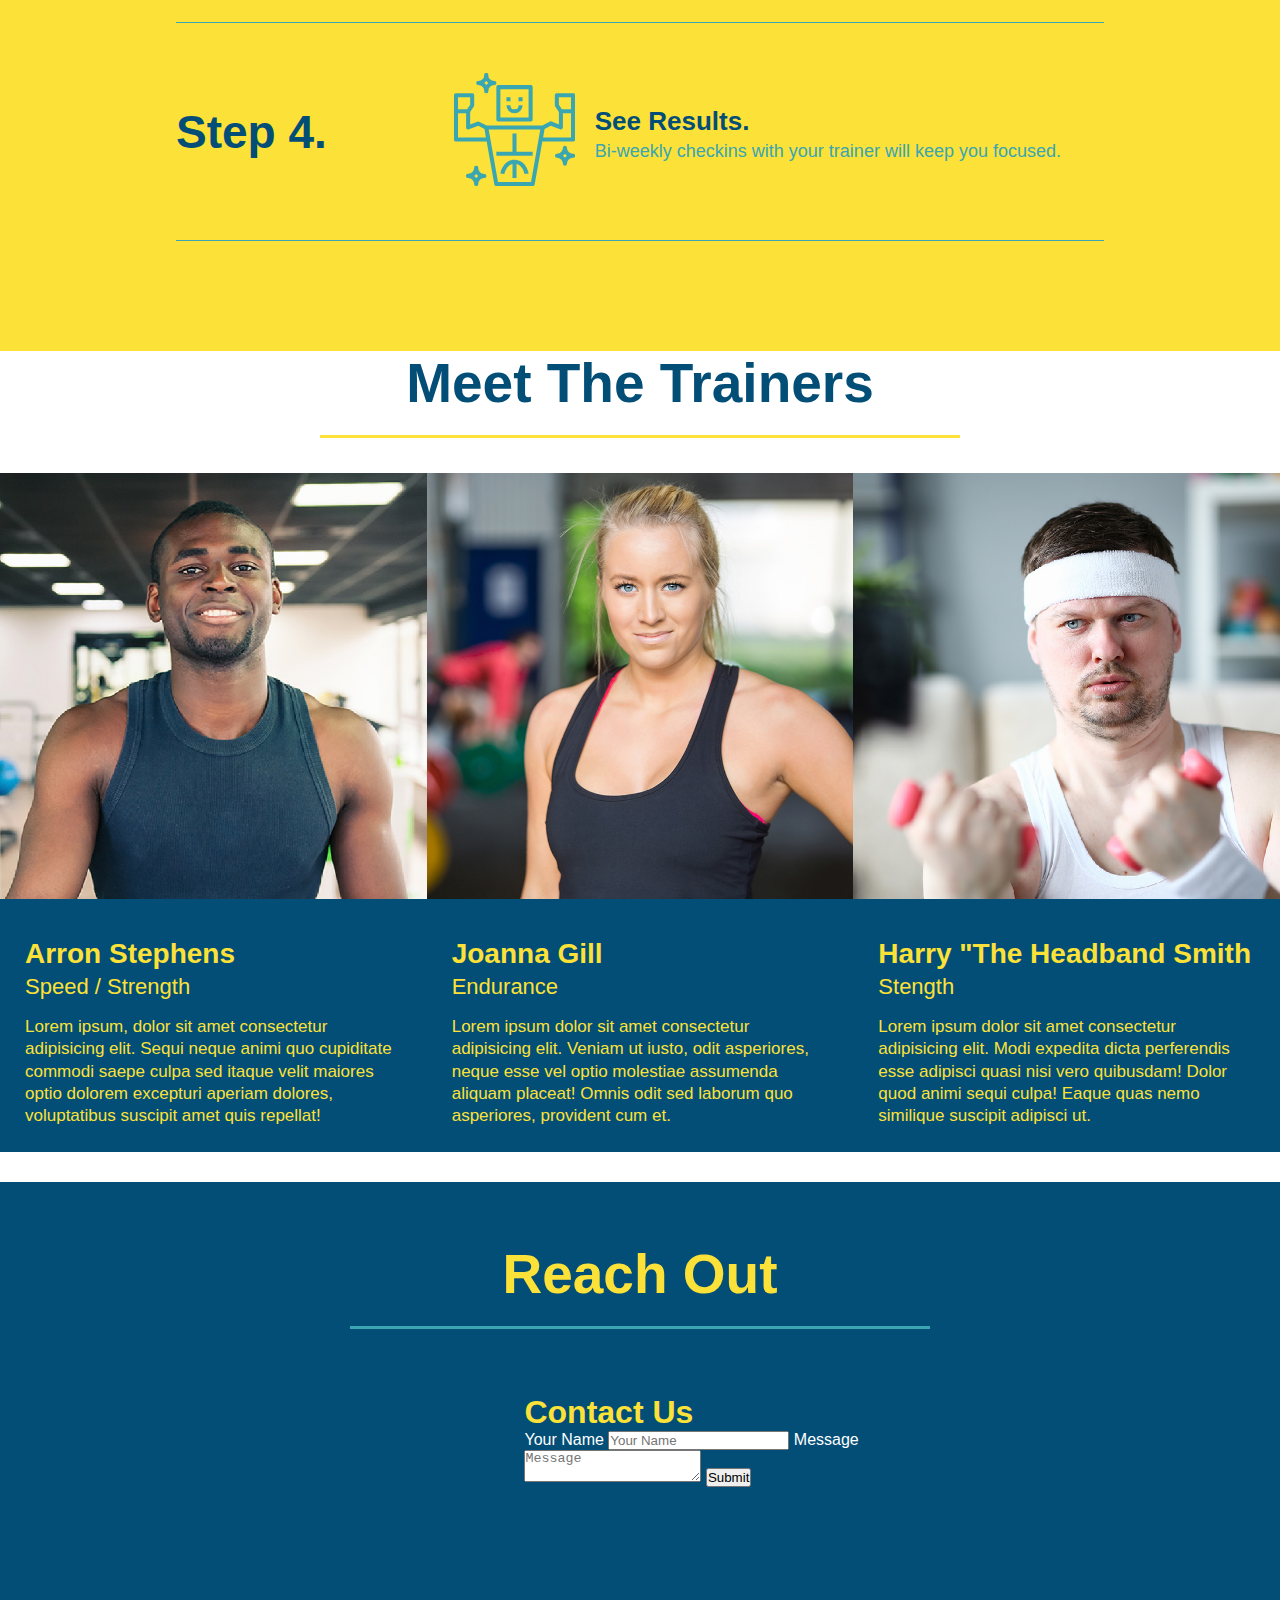
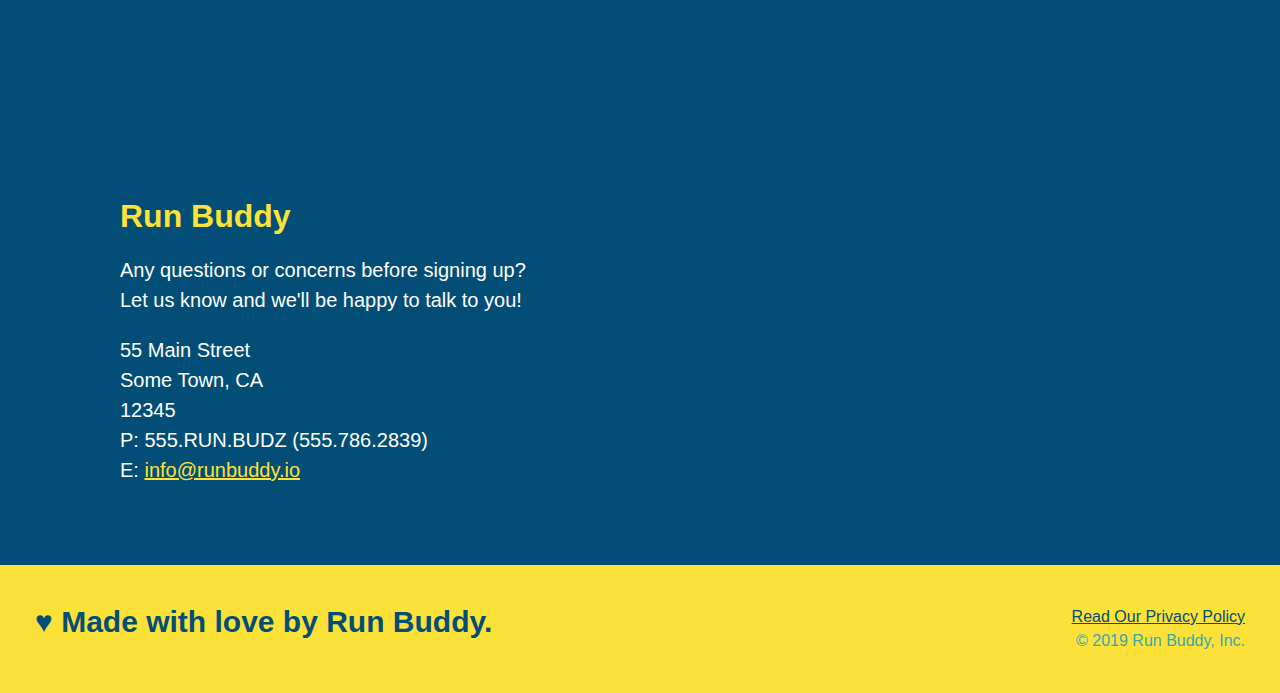
==== commit 671b2f81: "add flexbox to trainers section" ====
--- a/index.html
+++ b/index.html
@@ -149,54 +149,56 @@
     <!--End step section-->
 
     <!--"meet the trainers" section-->
-    <section id="your-trainers" class="trainers">
+    <section id="your-trainers" >
         <div class="flex-row">
             <h2 class="section-title primary-border">Meet The Trainers</h2>
         </div>
         <!--first trainer bio-->
-        <article class="trainer">
-            <img src="./assest/images/01-05-trainers/trainer-1.jpg"
-                alt="Arron Stephens speed and strength coach smiling after a workout" />
-            <div class="trainer-bio text-left">
-                <h3>Arron Stephens</h3>
-                <h4>Speed / Strength</h4>
-                <p>
-                    Lorem ipsum, dolor sit amet consectetur adipisicing elit. Sequi neque animi quo cupiditate commodi
-                    saepe culpa sed
-                    itaque velit maiores optio dolorem excepturi aperiam dolores, voluptatibus suscipit amet quis
-                    repellat!
-                </p>
-            </div>
-        </article>
-
-        <!--second trainer bio-->
-        <article class="trainer">
-
-            <div class="trainer-bio text-right">
-                <h3>Joanna Gill</h3>
-                <h4>Endurance</h4>
-                <p>
-                    Lorem ipsum dolor sit amet consectetur adipisicing elit. Veniam ut iusto, odit asperiores, neque
-                    esse vel optio molestiae assumenda aliquam placeat! Omnis odit sed laborum quo asperiores, provident
-                    cum et.
-                </p>
-            </div>
-            <img src="./assest/images/01-05-trainers/trainer-2.jpg" alt="Joanna Gill female endurance coach" />
-        </article>
-
-        <!--third trainer bio-->
-        <article class="trainer">
-            <img src="./assest/images/01-05-trainers/trainer-3.jpg" alt="Harry the Headband Smith breaking a sweat">
-            <div class="trainer-bio text-left">
-                <h3>Harry "The Headband Smith</h3>
-                <h4>Stength</h4>
-                <p>
-                    Lorem ipsum dolor sit amet consectetur adipisicing elit. Modi expedita dicta perferendis esse
-                    adipisci quasi nisi vero quibusdam! Dolor quod animi sequi culpa! Eaque quas nemo similique suscipit
-                    adipisci ut.
-                </p>
-            </div>
-        </article>
+        <div class="trainers">
+            <article class="trainer">
+                <img src="./assest/images/01-05-trainers/trainer-1.jpg"
+                    alt="Arron Stephens speed and strength coach smiling after a workout" />
+                <div class="trainer-bio">
+                    <h3 class="trainer-name">Arron Stephens</h3>
+                    <h4 class="trainer-role">Speed / Strength</h4>
+                    <p>
+                        Lorem ipsum, dolor sit amet consectetur adipisicing elit. Sequi neque animi quo cupiditate
+                        commodi
+                        saepe culpa sed
+                        itaque velit maiores optio dolorem excepturi aperiam dolores, voluptatibus suscipit amet quis
+                        repellat!
+                    </p>
+                </div>
+            </article>
+            <!--second trainer bio-->
+            <article class="trainer">
+                <img src="./assest/images/01-05-trainers/trainer-2.jpg" alt="Joanna Gill female endurance coach" />
+                <div class="trainer-bio">
+                    <h3 class="trainer-name">Joanna Gill</h3>
+                    <h4 class="trainer-role">Endurance</h4>
+                    <p>
+                        Lorem ipsum dolor sit amet consectetur adipisicing elit. Veniam ut iusto, odit asperiores, neque
+                        esse vel optio molestiae assumenda aliquam placeat! Omnis odit sed laborum quo asperiores,
+                        provident
+                        cum et.
+                    </p>
+                </div>
+            </article>
+            <!--third trainer bio-->
+            <article class="trainer">
+                <img src="./assest/images/01-05-trainers/trainer-3.jpg" alt="Harry the Headband Smith breaking a sweat">
+                <div class="trainer-bio">
+                    <h3 class="trainer-name">Harry "The Headband Smith</h3>
+                    <h4 class="trainer-role">Stength</h4>
+                    <p>
+                        Lorem ipsum dolor sit amet consectetur adipisicing elit. Modi expedita dicta perferendis esse
+                        adipisci quasi nisi vero quibusdam! Dolor quod animi sequi culpa! Eaque quas nemo similique
+                        suscipit
+                        adipisci ut.
+                    </p>
+                </div>
+            </article>
+        </div>
     </section>
     <!--"reach out" section-->
     <section id="reach-out" class="contact">
--- a/assest/css/style.css
+++ b/assest/css/style.css
@@ -229,23 +229,24 @@
 
 /*Your Trainers Style*/
 .trainers {
-    padding: 60px;
+    width: 100%;
+    margin: 0 auto;
+    display: flex;
+    flex-wrap: wrap;
+    justify-content: space-around;
 }
 .trainer {
-    width: 900px;
     margin: 0 auto 30px auto;
     background: #024e76;
     color: #fce138;
-    overflow: auto;
+    flex: 1;
 }
 .trainer img {
-    width: 35%;
-    float: left;
+    width: 100%;
 }
 .trainer-bio {
-    padding: 35px;
-    float: left;
-    width: 65%;
+    padding: 25px;
+    line-height: 1.3;
 }
 .text-left {
     text-align: left;
@@ -254,17 +255,16 @@
     text-align: right;
 }
 .trainer-bio h3 {
-    font-size: 32px;
+    font-size: 28px;
     margin-top: 8px;
 }
 .trainer-bio h4 {
     font-weight: lighter;
-    font-size: 26px;
-    margin-bottom: 25px;
+    font-size: 22px;
+    margin-bottom: 15px;
 }
 .trainer-bio p {
     font-size: 17px;
-    line-height: 1.3;
 }
 /* REACH OUT STYLES START */
 .contact {
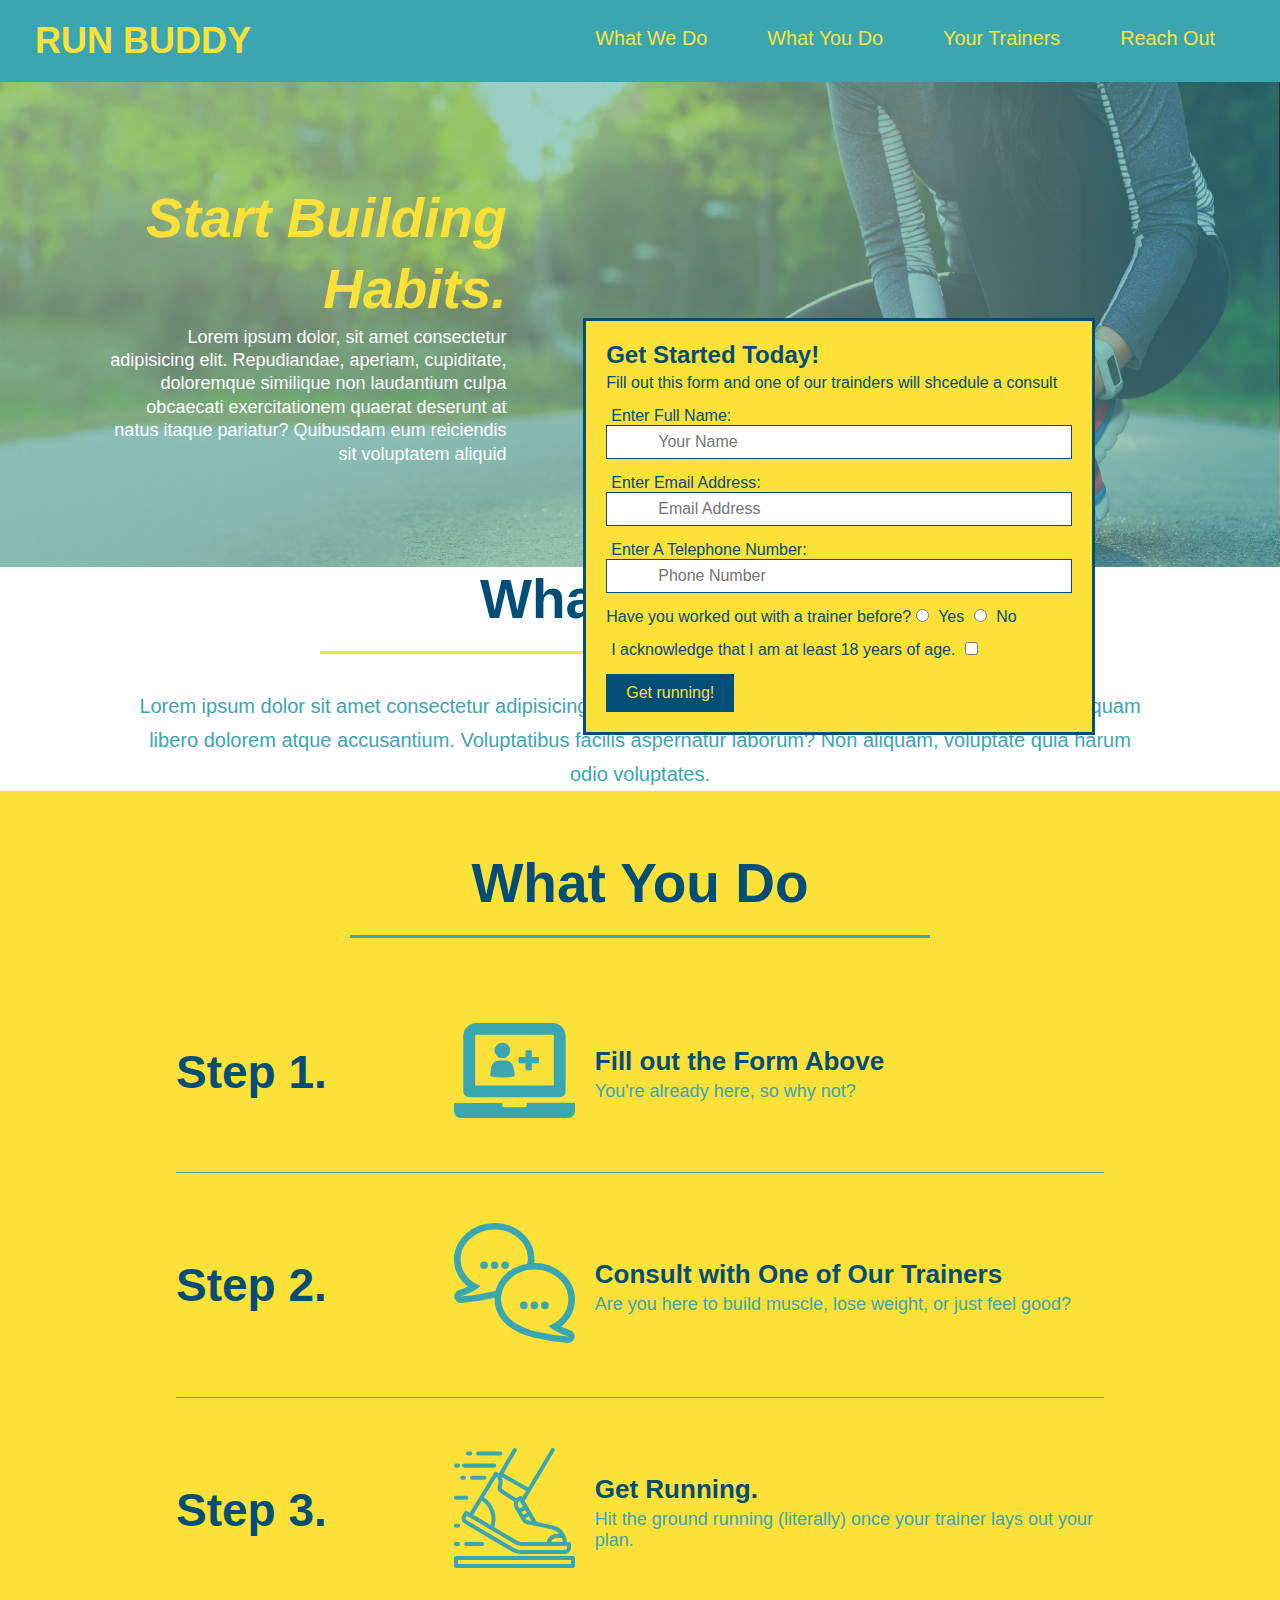
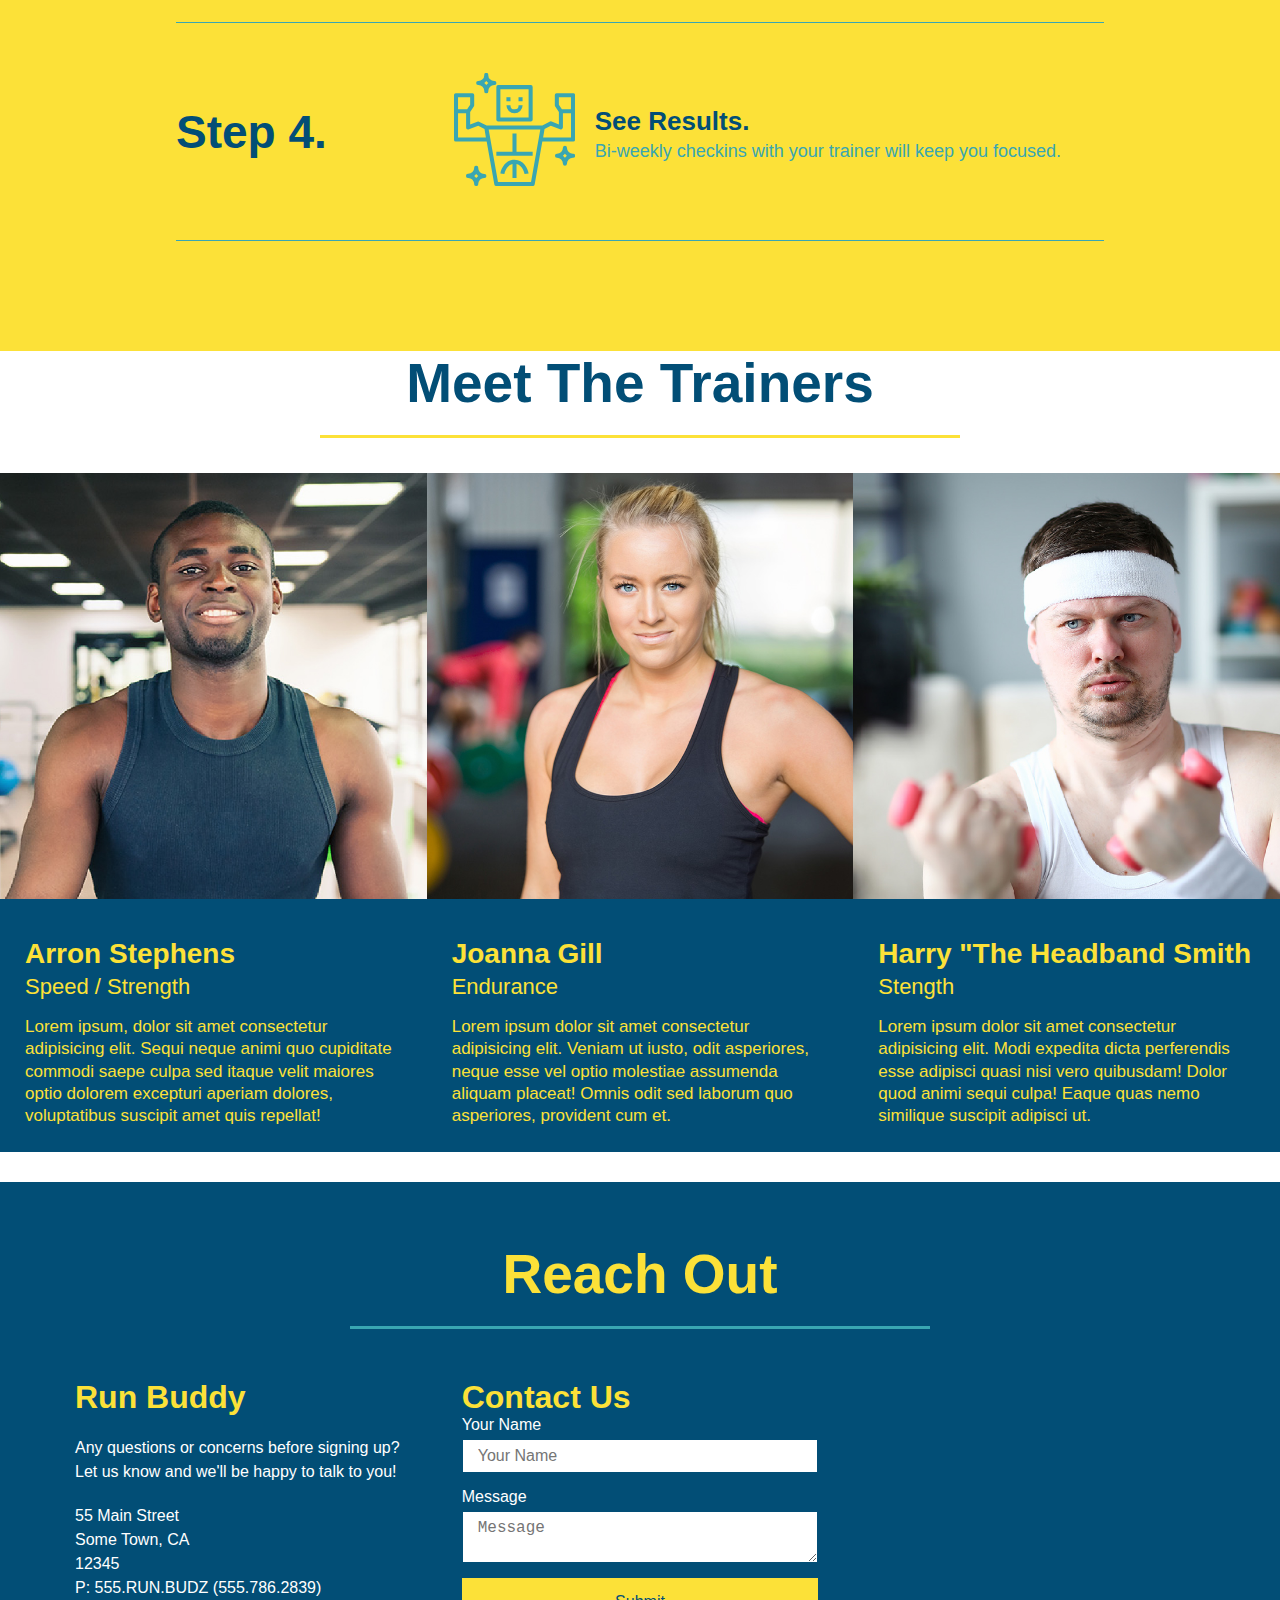
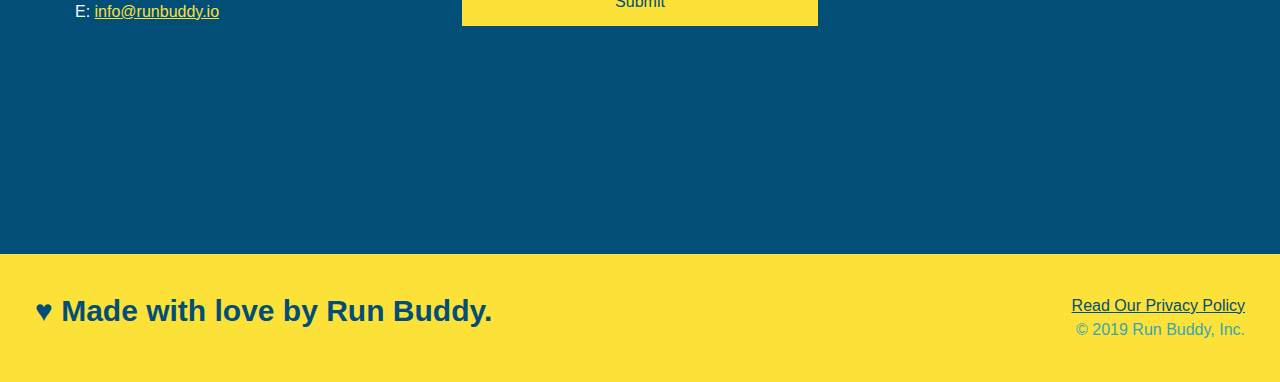
==== commit 3d0bbb5a: "felxbox to reach out section" ====
--- a/index.html
+++ b/index.html
@@ -206,22 +206,6 @@
             <h2 class="section-title secondary-border"> Reach Out</h2>
         </div>
         <div class="contact-info">
-            <iframe
-                src="https://www.google.com/maps/embed?pb=!1m18!1m12!1m3!1d2795.2760186686405!2d-122.69615498486282!3d45.52465083742945!2m3!1f0!2f0!3f0!3m2!1i1024!2i768!4f13.1!3m3!1m2!1s0x549509f7a98714b5%3A0x87574bf2f2ba3eda!2s2078%20NW%20Everett%20St%2C%20Portland%2C%20OR%2097209!5e0!3m2!1sen!2sus!4v1657855282282!5m2!1sen!2sus"
-                style="border:0;" allowfullscreen="" loading="lazy">
-            </iframe>
-            <div class="contact-form">
-                <h3>Contact Us</h3>
-                <form>
-                    <label for="contact-name">Your Name</label>
-                    <input type="text" id="contact-name" placeholder="Your Name" />
-
-                    <label for="contact-message">Message</label>
-                    <textarea id="contact-message" placeholder="Message"></textarea>
-
-                    <button type="submit">Submit</button>
-                </form>
-            </div>
             <div>
                 <h3>Run Buddy</h3>
                 <p>Any questions or concerns before signing up?
@@ -235,7 +219,25 @@
                     P: 555.RUN.BUDZ (555.786.2839) <br />
                     E: <a href="mailto:info@runbuddy.io">info@runbuddy.io</a>
                 </address>
-            </div>
+            </div> 
+            
+            <div class="contact-form">
+                <h3>Contact Us</h3>
+                <form>
+                    <label for="contact-name">Your Name</label>
+                    <input type="text" id="contact-name" placeholder="Your Name" />
+
+                    <label for="contact-message">Message</label>
+                    <textarea id="contact-message" placeholder="Message"></textarea>
+
+                    <button type="submit">Submit</button>
+                </form>
+            </div>
+            
+           <iframe
+                src="https://www.google.com/maps/embed?pb=!1m18!1m12!1m3!1d2795.2760186686405!2d-122.69615498486282!3d45.52465083742945!2m3!1f0!2f0!3f0!3m2!1i1024!2i768!4f13.1!3m3!1m2!1s0x549509f7a98714b5%3A0x87574bf2f2ba3eda!2s2078%20NW%20Everett%20St%2C%20Portland%2C%20OR%2097209!5e0!3m2!1sen!2sus!4v1657855282282!5m2!1sen!2sus"
+                style="border:0;" allowfullscreen="" loading="lazy">
+            </iframe>
         </div>
     </section>
     <!--footer-->
--- a/assest/css/style.css
+++ b/assest/css/style.css
@@ -275,18 +275,20 @@
   .contact h2 {
     color: #fce138;
   }
-  
+  .contact-info > * {
+    flex: 1;
+    margin: 15px;
+  }
+  .contact-info {
+    display: flex;
+    justify-content: space-between;
+    flex-wrap: wrap;
+  }
   .contact-info iframe {
-    width: 400px;
     height: 400px;
   }
   
   .contact-info div {
-    width: 410px;
-    display: inline-block;
-    vertical-align: top;
-    text-align: left;
-    margin: 30px 0 0 60px;
     color: white;
   }
   
@@ -299,13 +301,33 @@
   .contact-info address {
     margin: 20px 0;
     line-height: 1.5;
-    font-size: 20px;
+    font-size: 16px;
     font-style: normal;
   }
   
   .contact-info a {
     color: #fce138;
   }
+  .contact-form input,
+  .contact-form textarea {
+    border: 1px solid #024e76;
+    display: block;
+    padding: 7px 15px;
+    font-size: 16px;
+    color: #024e76;
+    width: 100%;
+    margin-bottom: 15px;
+    margin-top: 5px;
+  }
+  .contact-form button {
+    width: 100%;
+    border: none;
+    background: #fce138;
+    color: #024e76;
+    text-align: center;
+    padding: 15px 0;
+    font-size: 16px;
+  }
   
   /* REACH OUT STYLES END */
 
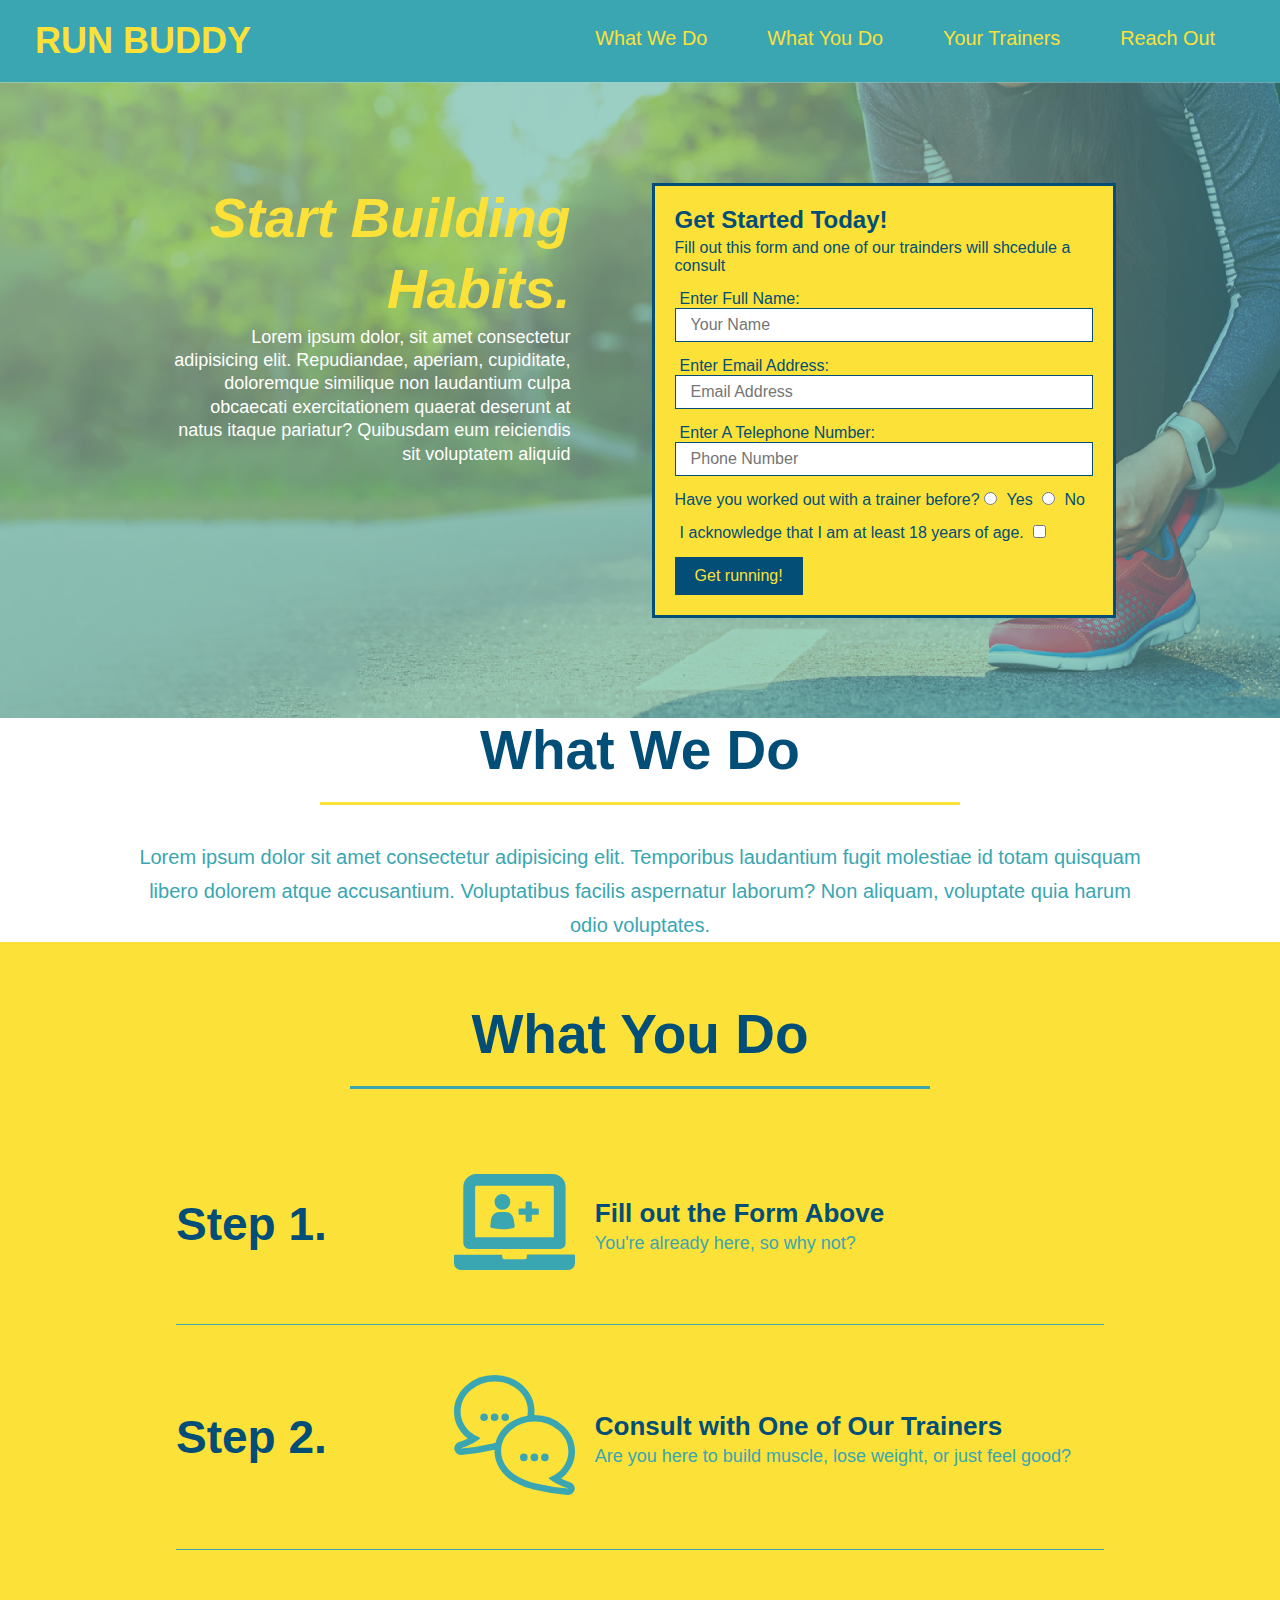
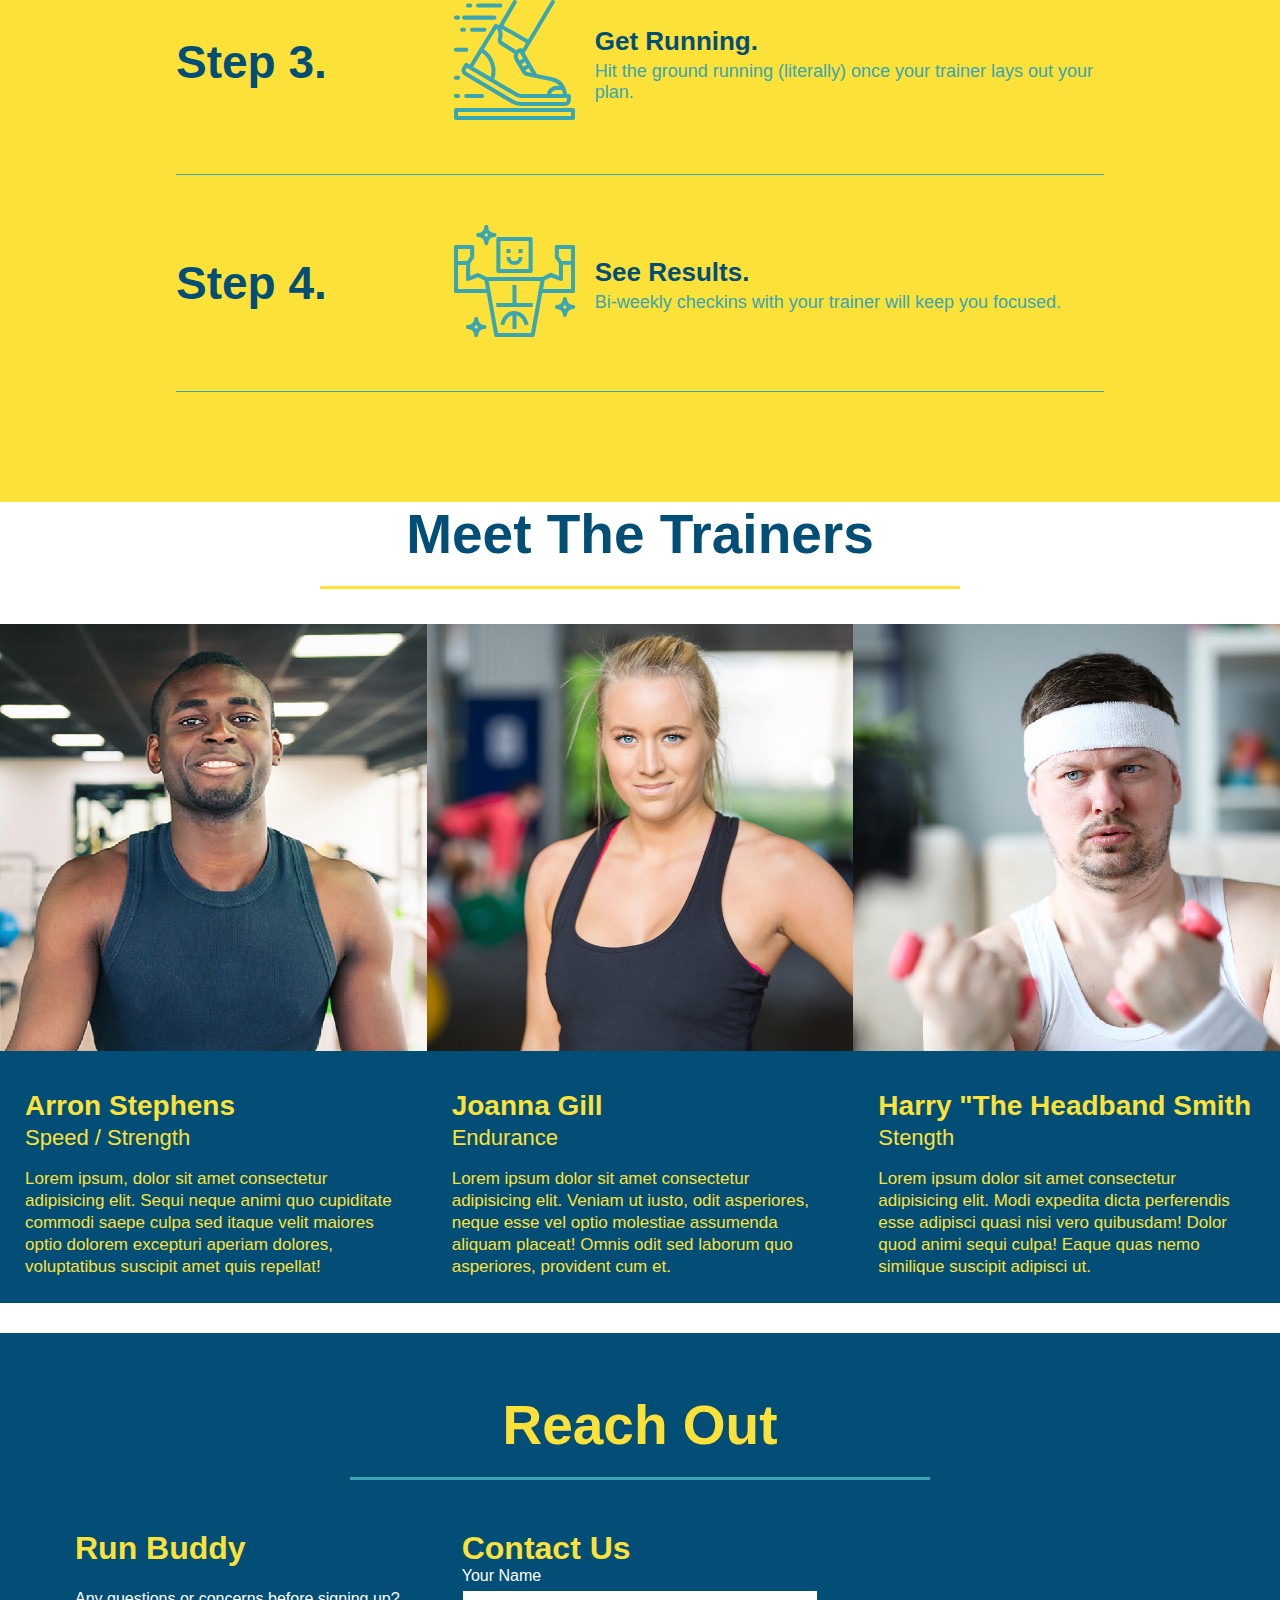
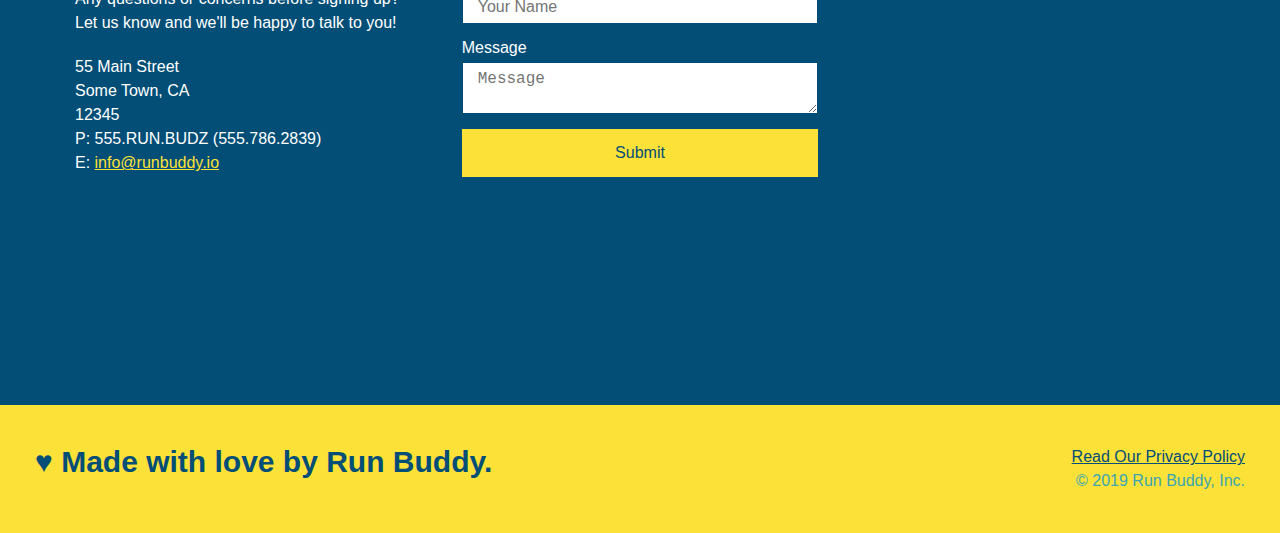
==== commit 86b093cc: "fixed form element" ====
--- a/index.html
+++ b/index.html
@@ -32,9 +32,8 @@
     <!--Header Ends-->
 
     <!-- hero/jumbotron -->
-    <section>
         <section class="hero">
-            <div>
+
                 <div class="hero-cta">
                     <h2>Start Building Habits.</h2>
                     <p>Lorem ipsum dolor, sit amet consectetur adipisicing elit. Repudiandae, aperiam, cupiditate,
@@ -70,9 +69,7 @@
                         </button>
                     </form>
                 </div>
-            </div>
         </section>
-    </section>
     <!--end hero-->
 
     <!-- "what we do" section-->
--- a/assest/css/style.css
+++ b/assest/css/style.css
@@ -71,81 +71,72 @@
     color: #024e76;
 }
 
-/* Hero Style Start */
+/* HERO STYLES START */
 .hero {
     padding: 60px;
-    background-image: url("../images/hero-bg.jpg");
+    background-image: url('../images/hero-bg.jpg');
     background-size: cover;
     background-position: center;
     display: flex;
     justify-content: center;
     flex-wrap: wrap;
-}
-.hero-cta {
+  }
+  
+  .hero-cta {
     width: 35%;
     text-align: right;
     margin: 3.5%;
-    color:#fff;
+    color: #fff;
     font-size: 18px;
     line-height: 1.3;
-}
-.hero-cta h2 {
+  }
+  
+  .hero-cta h2 {
     font-style: italic;
     font-size: 55px;
     color: #fce138;
-}
-
-/* Hero Style End */
-
-/* Hero Form Style Start */
-.hero-form {
+  }
+  
+  .hero-form {
+    border: 3px solid #024e76;
     background-color: #fce138;
     padding: 20px;
-    width: 500px;
-    color: #024e76;
-    border-style: solid;
-    border-width: 3px;
-    border-color: #024e76;
-    position: absolute;
-    bottom: 120px;
-    right: 140px;
+    color: #024e76;
     width: 40%;
     margin: 3.5%;
-}
-
-.hero-form h3 {
+  }
+  
+  .hero-form h3 {
     font-size: 24px;
     margin: 0;
-}
-
-.hero-form p {
+  }
+  .hero-form p {
     margin: 5px 0 15px 0;
-}
-
-.form-input {
+  }
+  
+  .form-input {
     border: 1px solid #024e76;
     display: block;
-    padding: 7px 51px;
-    font-size: 16px;
-    color: #024e76;
-    width: 100%;
-    margin-bottom: 15px;
-}
-
-.hero-form label {
+    padding: 7px 15px;
+    font-size: 16px;
+    color: #024e76;
+    width: 100%;
+    margin-bottom: 15px; 
+  }
+  
+  .hero-form label {
     margin: 0 5px;
-}
-
-.hero-form button {
+  }
+  
+  .hero-form button {
     color: #fce138;
     background-color: #024e76;
     border: none;
     padding: 10px 20px;
     font-size: 16px;
-}
-
-/* Hero Style End */
-
+  } 
+  /* HERO STYLES END */
+  
 
 /*Intro Style Start*/
 
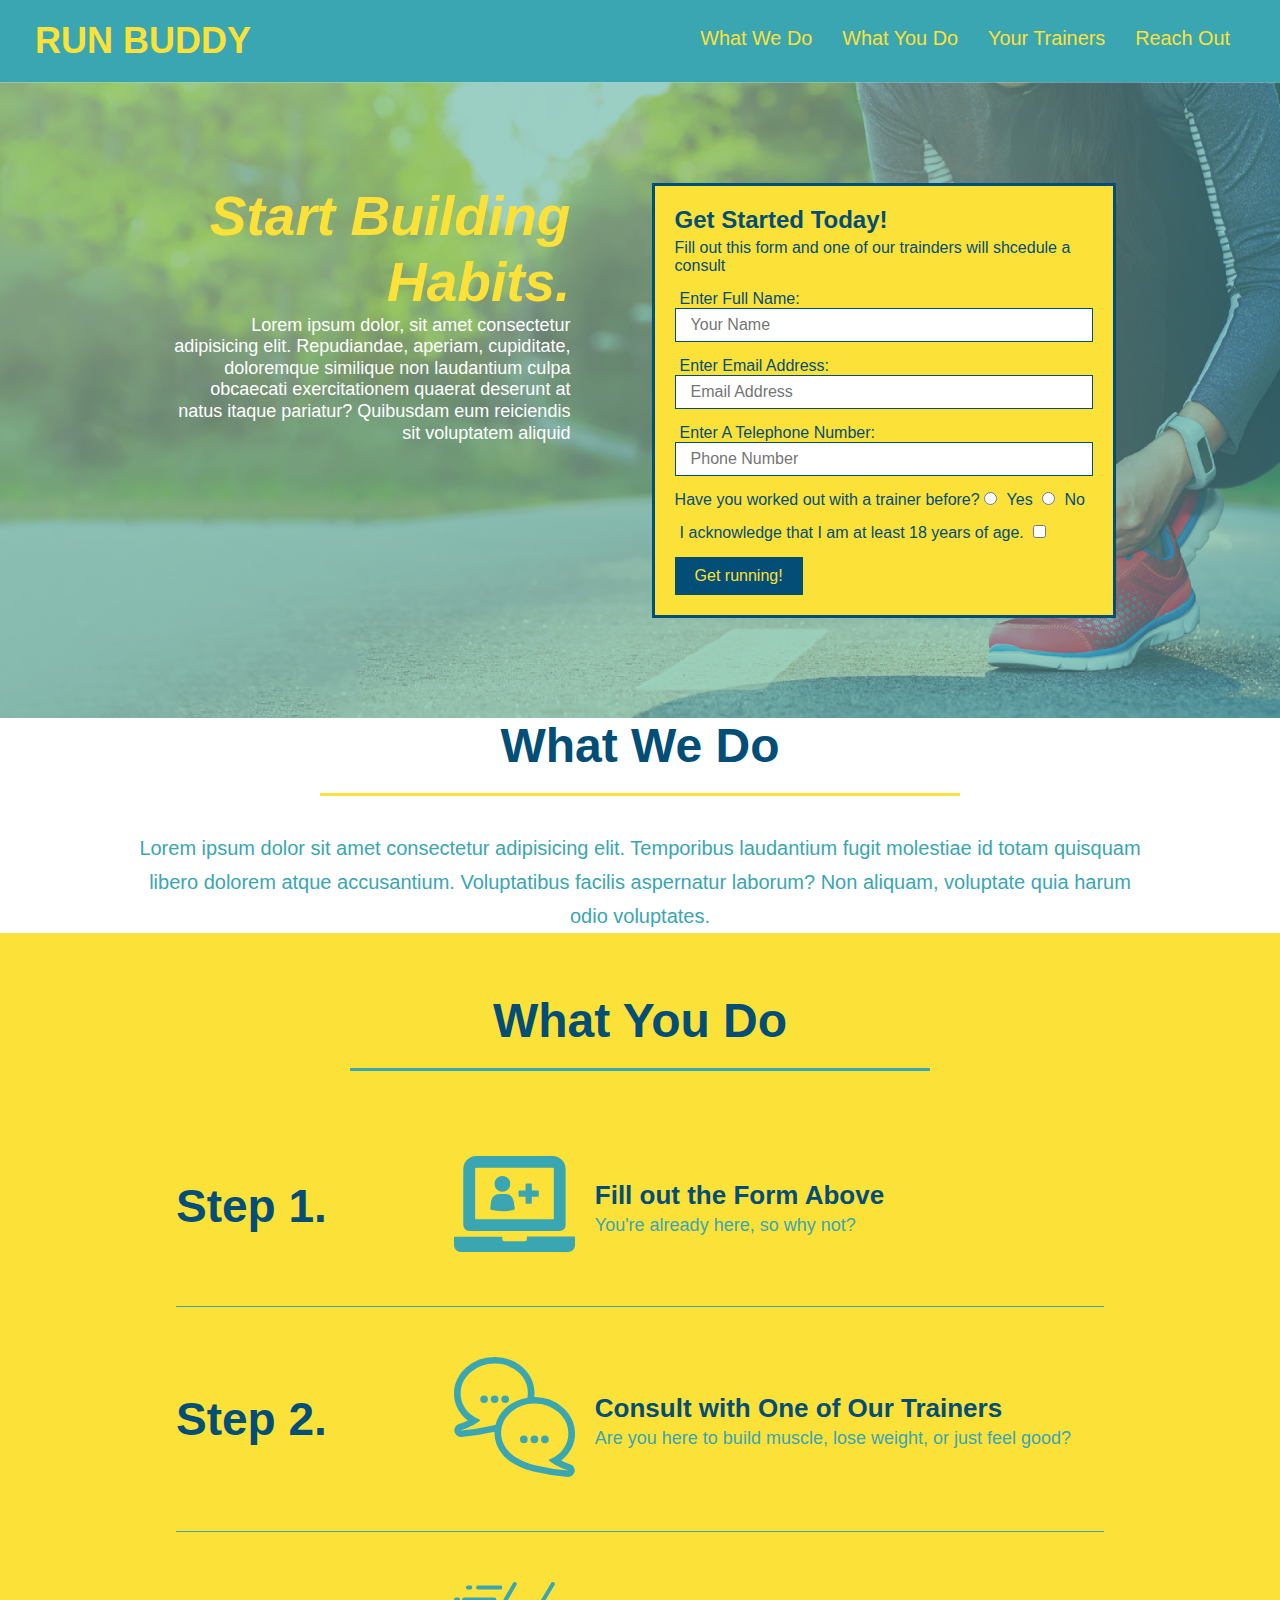
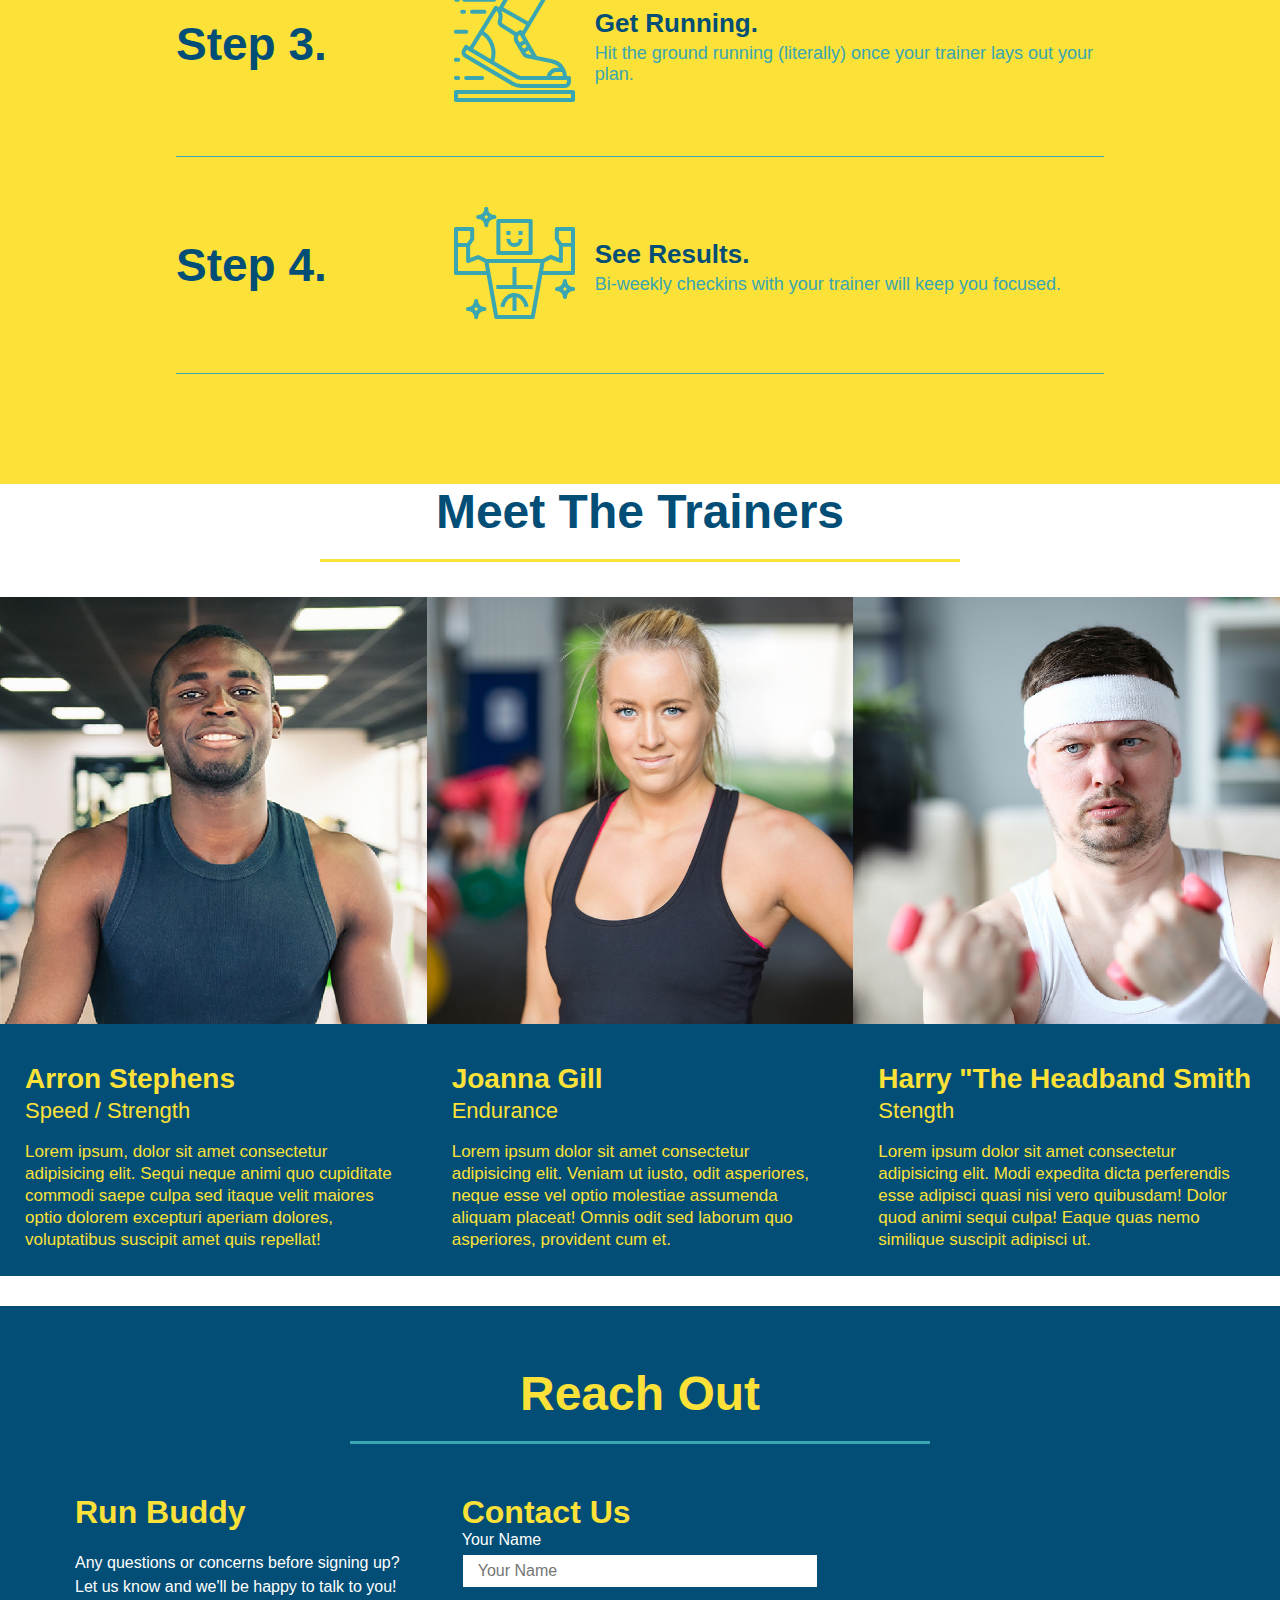
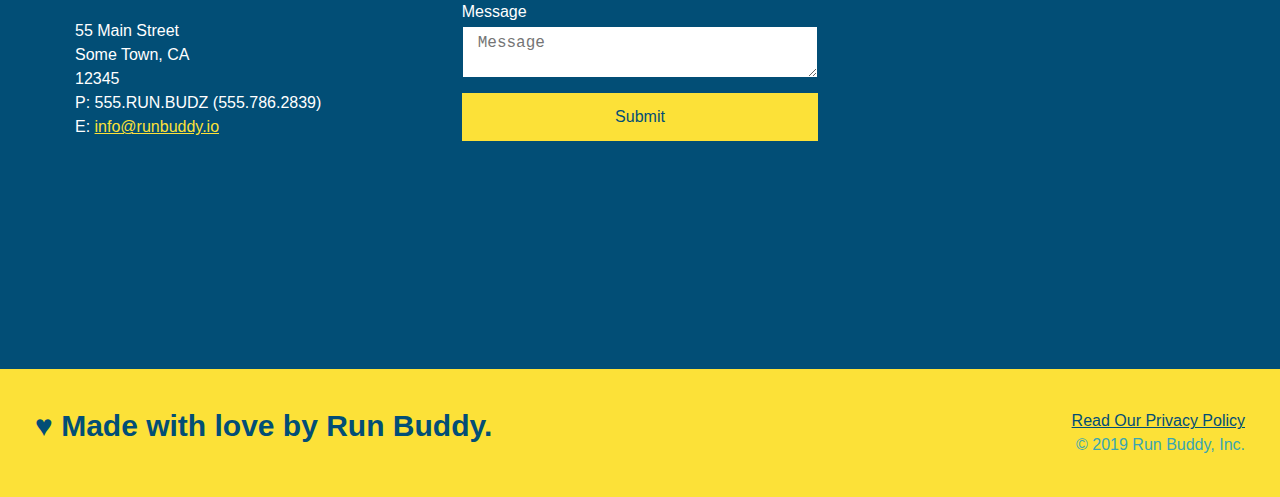
==== commit 370d4eed: "add media queries" ====
--- a/index.html
+++ b/index.html
@@ -3,6 +3,7 @@
 
 <head>
     <meta charset="UTF-8" />
+    <meta name="viewport" content="width=device-width, initial-scale=1.0" />
     <title>Run Buddy</title>
     <link rel="stylesheet" href="./assest/css/style.css" />
 </head>
--- a/assest/css/style.css
+++ b/assest/css/style.css
@@ -42,7 +42,7 @@
 }
 
 header nav ul li a {
-    margin: 0 30px;
+    padding: 10px 15px;
     font-weight: lighter;
     font-size: 1.55vw;
 }
@@ -80,6 +80,7 @@
     display: flex;
     justify-content: center;
     flex-wrap: wrap;
+    align-items: flex-start;
   }
   
   .hero-cta {
@@ -88,7 +89,7 @@
     margin: 3.5%;
     color: #fff;
     font-size: 18px;
-    line-height: 1.3;
+    line-height: 1.2;
   }
   
   .hero-cta h2 {
@@ -158,7 +159,7 @@
 }
 
 .section-title {
-    font-size: 55px;
+    font-size: 48px;
     color: #024e76;
     border-bottom: 3px solid;
     padding-bottom: 20px;
@@ -325,3 +326,17 @@
 .flex-row {
     display: flex;
 }
+/* MEDIA QUERY FOR SMALLER DESKTOP SCREENS AND SMALLER */
+@media screen and (max-width: 980px) {
+ 
+}
+
+/* MEDIA QUERY FOR TABLETS AND SMALLER */
+@media screen and (max-width: 768px) {
+  
+}
+
+/* MEDIA QUERY FOR MOBILE PHONES AND SMALLER */
+@media screen and (max-width: 575px) {
+
+}
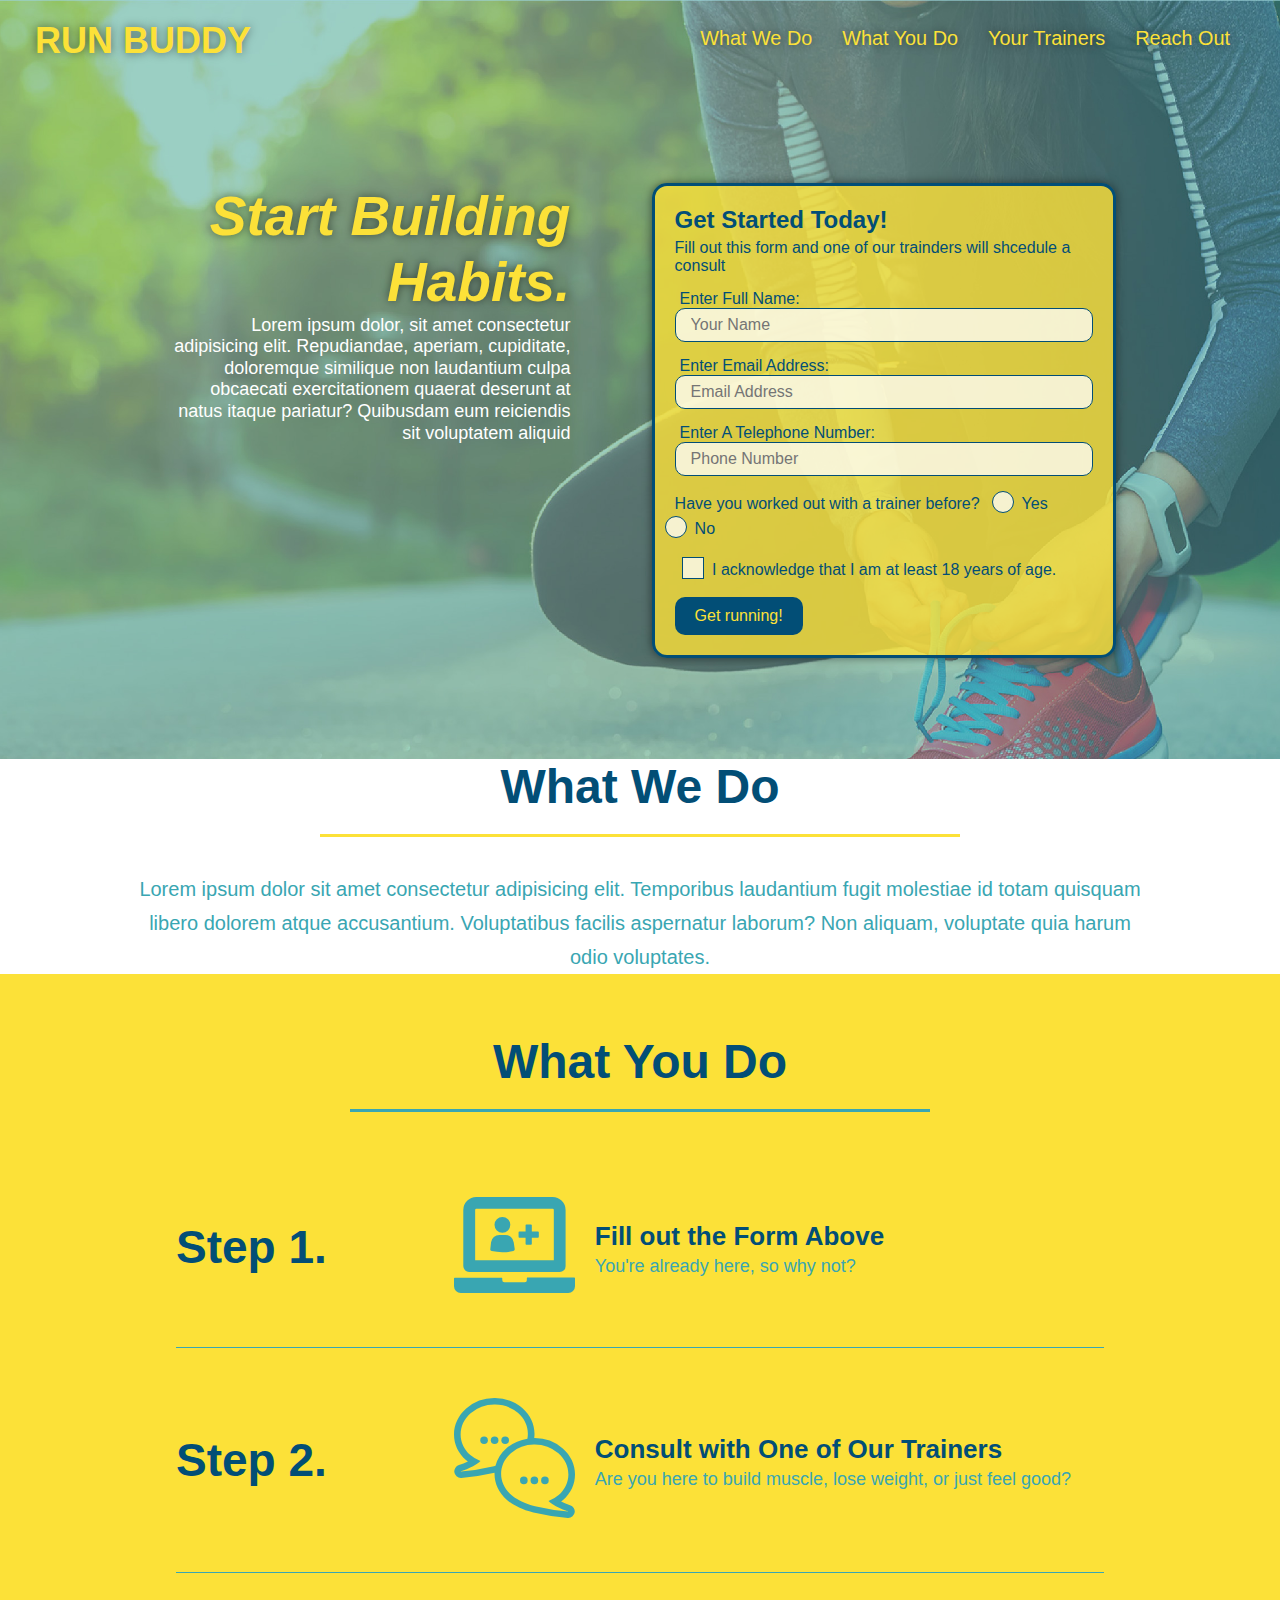
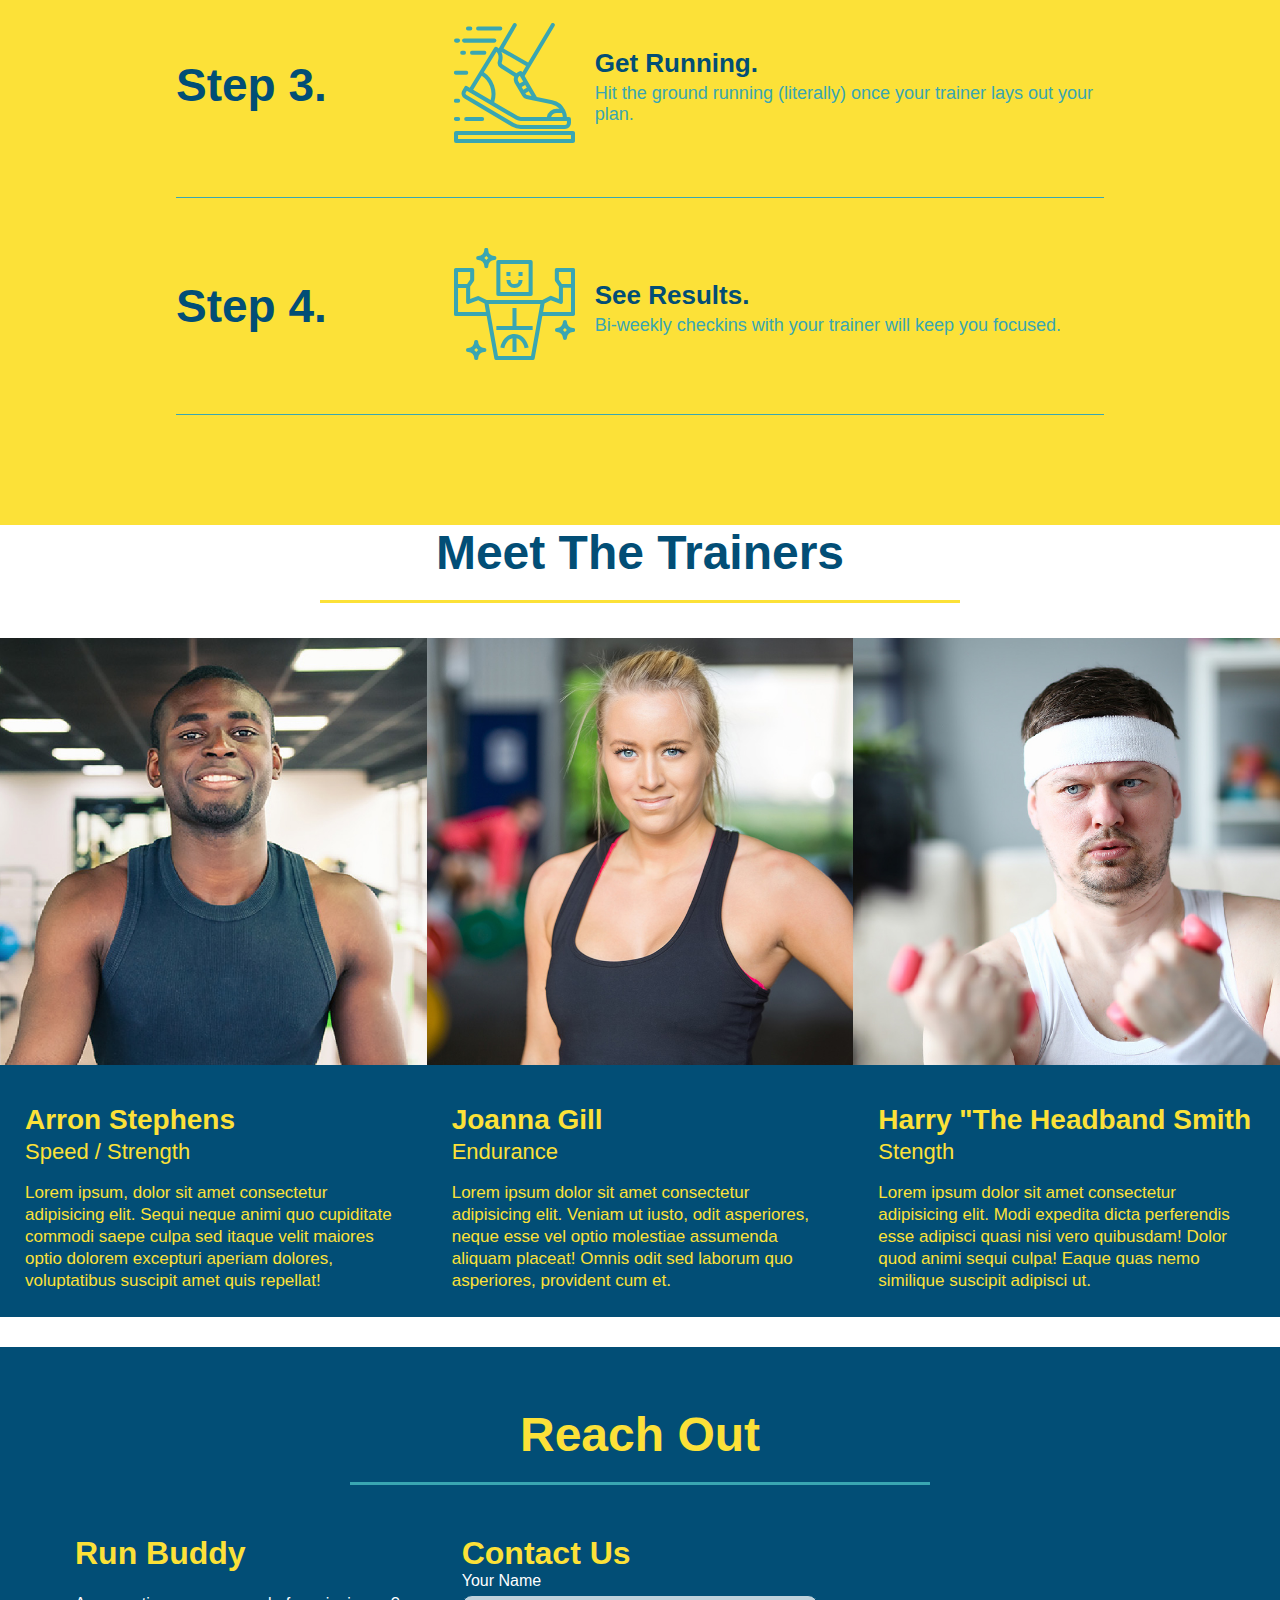
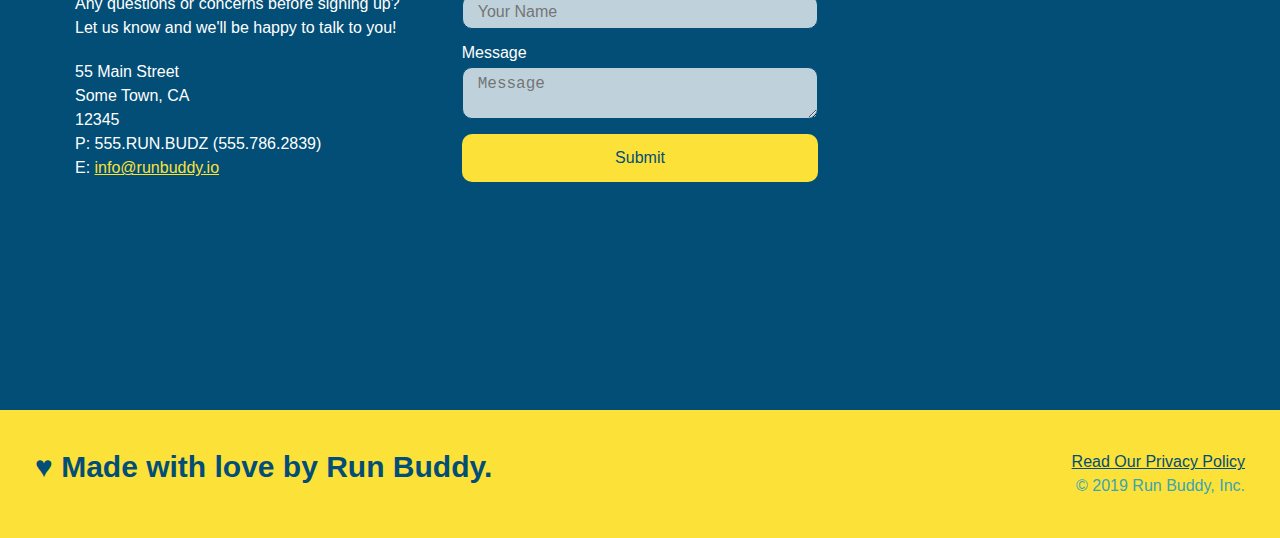
==== commit 28521650: "final CSS touches" ====
--- a/index.html
+++ b/index.html
@@ -33,44 +33,48 @@
     <!--Header Ends-->
 
     <!-- hero/jumbotron -->
-        <section class="hero">
-
-                <div class="hero-cta">
-                    <h2>Start Building Habits.</h2>
-                    <p>Lorem ipsum dolor, sit amet consectetur adipisicing elit. Repudiandae, aperiam, cupiditate,
-                        doloremque similique non laudantium culpa obcaecati exercitationem quaerat deserunt at natus
-                        itaque pariatur? Quibusdam eum reiciendis sit voluptatem aliquid </p>
-                </div>
-                <div class="hero-form">
-                    <h3>Get Started Today!</h3>
-                    <p>Fill out this form and one of our trainders will shcedule a consult</p>
-                    <!--Add form element-->
-                    <form>
-                        <label for="name">Enter Full Name:</label>
-                        <input type="text" placeholder="Your Name" name="name" id="name" class="form-input" />
-                        <label for="email">Enter Email Address:</label>
-                        <input type="email" placeholder="Email Address" name="email" id="email" class="form-input" />
-                        <label for="phone">Enter A Telephone Number:</label>
-                        <input type="tel" placeholder="Phone Number" name="phone" id="phone" class="form-input" />
-                        <p>
-                            Have you worked out with a trainer before?
-                            <input type="radio" name="trainer=confirm" id="trainer-yes" />
-                            <label for="trainer-yes">Yes</label>
-                            <input type="radio" name="trainer-confirm" id="trainer-no" />
-                            <label for="trainer-no">No</label>
-                        </p>
-                        <p>
-                            <label for="checkbox">
-                                I acknowledge that I am at least 18 years of age.
-                            </label>
-                            <input type="checkbox" name="age-confirm" id="checkbox" />
-                        </p>
-                        <button type="submit">
-                            Get running!
-                        </button>
-                    </form>
-                </div>
-        </section>
+    <section class="hero">
+
+        <div class="hero-cta">
+            <h2>Start Building Habits.</h2>
+            <p>Lorem ipsum dolor, sit amet consectetur adipisicing elit. Repudiandae, aperiam, cupiditate,
+                doloremque similique non laudantium culpa obcaecati exercitationem quaerat deserunt at natus
+                itaque pariatur? Quibusdam eum reiciendis sit voluptatem aliquid </p>
+        </div>
+        <div class="hero-form">
+            <h3>Get Started Today!</h3>
+            <p>Fill out this form and one of our trainders will shcedule a consult</p>
+            <!--Add form element-->
+            <form>
+                <label for="name">Enter Full Name:</label>
+                <input type="text" placeholder="Your Name" name="name" id="name" class="form-input" />
+                <label for="email">Enter Email Address:</label>
+                <input type="email" placeholder="Email Address" name="email" id="email" class="form-input" />
+                <label for="phone">Enter A Telephone Number:</label>
+                <input type="tel" placeholder="Phone Number" name="phone" id="phone" class="form-input" />
+                <p>
+                    Have you worked out with a trainer before?
+                    <span class="radio-wrapper">
+                        <input type="radio" name="trainer=confirm" id="trainer-yes" />
+                        <label for="trainer-yes">Yes</label>
+                    </span>
+                    <span class="radio-wrapper">
+                        <input type="radio" name="trainer-confirm" id="trainer-no" />
+                        <label for="trainer-no">No</label>
+                    </span>
+                </p>
+                <p>
+                    <span class="checkbox-wrapper">
+                        <input type="checkbox" name="age-confirm" id="checkbox" />
+                        <label for="checkbox">I acknowledge that I am at least 18 years of age.</label>
+                    </span>
+                </p>
+                <button type="submit">
+                    Get running!
+                </button>
+            </form>
+        </div>
+    </section>
     <!--end hero-->
 
     <!-- "what we do" section-->
@@ -147,7 +151,7 @@
     <!--End step section-->
 
     <!--"meet the trainers" section-->
-    <section id="your-trainers" >
+    <section id="your-trainers">
         <div class="flex-row">
             <h2 class="section-title primary-border">Meet The Trainers</h2>
         </div>
@@ -217,8 +221,8 @@
                     P: 555.RUN.BUDZ (555.786.2839) <br />
                     E: <a href="mailto:info@runbuddy.io">info@runbuddy.io</a>
                 </address>
-            </div> 
-            
+            </div>
+
             <div class="contact-form">
                 <h3>Contact Us</h3>
                 <form>
@@ -231,8 +235,8 @@
                     <button type="submit">Submit</button>
                 </form>
             </div>
-            
-           <iframe
+
+            <iframe
                 src="https://www.google.com/maps/embed?pb=!1m18!1m12!1m3!1d2795.2760186686405!2d-122.69615498486282!3d45.52465083742945!2m3!1f0!2f0!3f0!3m2!1i1024!2i768!4f13.1!3m3!1m2!1s0x549509f7a98714b5%3A0x87574bf2f2ba3eda!2s2078%20NW%20Everett%20St%2C%20Portland%2C%20OR%2097209!5e0!3m2!1sen!2sus!4v1657855282282!5m2!1sen!2sus"
                 style="border:0;" allowfullscreen="" loading="lazy">
             </iframe>
--- a/assest/css/style.css
+++ b/assest/css/style.css
@@ -1,342 +1,582 @@
+:root {
+  --primary-color: #fce138;
+  --secondary-color: #024e76;
+  --tertiary-color: #39a6b2;
+}
+
 * {
-    margin: 0;
-    padding: 0;
-    box-sizing: border-box;
+  margin: 0;
+  padding: 0;
+  box-sizing: border-box;
 }
 
 body {
-    color: #39a6b2;
-    font-family: Helvetica, Arial, sans-serif;
+  color: var(--tertiary-color);
+  font-family: Helvetica, Arial, sans-serif;
 }
 
 header {
-    padding: 20px 35px;
-    background-color: #39a6b2;
-    display: flex;
-    justify-content: space-between;
-    flex-wrap: wrap;
+  padding: 20px 35px;
+  background-color: var(--tertiary-color);
+  display: flex;
+  justify-content: space-between;
+  flex-wrap: wrap;
+  position: -webkit-sticky;
+  position: sticky;
+  top: 0;
+  background-image: url("../images/hero-bg.jpg");
+  background-size: cover;
+  background-position: center;
+  background-attachment: fixed;
+  background-position: 80%;
+  z-index: 9999;
 }
 
 header h1 {
-    font-weight: bold;
-    font-size: 36px;
-    color: #fce138;
-    margin: 0;
+  font-weight: bold;
+  font-size: 36px;
+  color: var(--primary-color);
+  margin: 0;
+  text-shadow: 0 0 10px rgba(0, 0, 0, 0.5);
 }
 
 header a {
-    text-decoration: none;
-    color: #fce138;
+  text-decoration: none;
+  color: var(--primary-color);
 }
 
 header nav {
-    margin: 7px 0;
+  margin: 7px 0;
 }
 
 header nav ul {
-    display: flex;
-    flex-wrap: wrap;
-    justify-content: space-between;
-    align-items: center;
-    list-style: none;
+  display: flex;
+  flex-wrap: wrap;
+  justify-content: space-between;
+  align-items: center;
+  list-style: none;
 }
 
 header nav ul li a {
-    padding: 10px 15px;
-    font-weight: lighter;
-    font-size: 1.55vw;
+  padding: 10px 15px;
+  font-weight: lighter;
+  font-size: 1.55vw;
+  text-shadow: 0 0 10px rgba(0, 0, 0, 0.5);
+}
+
+header nav ul li a:hover {
+  background: var(--primary-color);
+  color: var(--secondary-color);
+  border-radius: 15px;
+  text-shadow: none;
 }
 
 footer {
-    background: #fce138;
-    width: 100%;
-    padding: 40px 35px;
-    display: flex;
-    justify-content: space-between;
-    flex-wrap: wrap;
+  background: var(--primary-color);
+  width: 100%;
+  padding: 40px 35px;
+  display: flex;
+  justify-content: space-between;
+  flex-wrap: wrap;
 }
 
 footer h2 {
-    color: #024e76;
-    font-size: 30px;
-    margin: 0;
+  color: var(--secondary-color);
+  font-size: 30px;
+  margin: 0;
 }
 
 footer div {
-    line-height: 1.5;
-    text-align: right;
+  line-height: 1.5;
+  text-align: right;
 }
 
 footer a {
-    color: #024e76;
+  color: var(--secondary-color);
 }
 
 /* HERO STYLES START */
 .hero {
-    padding: 60px;
-    background-image: url('../images/hero-bg.jpg');
-    background-size: cover;
-    background-position: center;
-    display: flex;
-    justify-content: center;
-    flex-wrap: wrap;
-    align-items: flex-start;
-  }
-  
-  .hero-cta {
-    width: 35%;
-    text-align: right;
-    margin: 3.5%;
-    color: #fff;
-    font-size: 18px;
-    line-height: 1.2;
-  }
-  
-  .hero-cta h2 {
-    font-style: italic;
-    font-size: 55px;
-    color: #fce138;
-  }
-  
-  .hero-form {
-    border: 3px solid #024e76;
-    background-color: #fce138;
-    padding: 20px;
-    color: #024e76;
-    width: 40%;
-    margin: 3.5%;
-  }
-  
-  .hero-form h3 {
-    font-size: 24px;
-    margin: 0;
-  }
-  .hero-form p {
-    margin: 5px 0 15px 0;
-  }
-  
-  .form-input {
-    border: 1px solid #024e76;
-    display: block;
-    padding: 7px 15px;
-    font-size: 16px;
-    color: #024e76;
-    width: 100%;
-    margin-bottom: 15px; 
-  }
-  
-  .hero-form label {
-    margin: 0 5px;
-  }
-  
-  .hero-form button {
-    color: #fce138;
-    background-color: #024e76;
-    border: none;
-    padding: 10px 20px;
-    font-size: 16px;
-  } 
-  /* HERO STYLES END */
-  
+  padding: 60px;
+  background-image: url('../images/hero-bg.jpg');
+  background-size: cover;
+  background-position: center;
+  display: flex;
+  justify-content: center;
+  flex-wrap: wrap;
+  align-items: flex-start;
+  background-attachment: fixed;
+  background-position: 80%;
+}
+
+.hero-cta {
+  width: 35%;
+  text-align: right;
+  margin: 3.5%;
+  color: #fff;
+  font-size: 18px;
+  line-height: 1.2;
+}
+
+.hero-cta h2 {
+  font-style: italic;
+  font-size: 55px;
+  color: var(--primary-color);
+  text-shadow: 0 0 10px rgba(0, 0, 0, 0.5);
+}
+
+.hero-form {
+  border: 3px solid var(--secondary-color);
+  background-color: rgba(252, 225, 56, 0.8);
+  padding: 20px;
+  color: var(--secondary-color);
+  width: 40%;
+  margin: 3.5%;
+  box-shadow: 0 0 10px rgba(0, 0, 0, 0.5);
+  border-radius: 15px;
+}
+
+.hero-form h3 {
+  font-size: 24px;
+  margin: 0;
+}
+
+.hero-form p {
+  margin: 5px 0 15px 0;
+}
+
+.form-input {
+  border: 1px solid var(--secondary-color);
+  display: block;
+  padding: 7px 15px;
+  font-size: 16px;
+  color: var(--secondary-color);
+  width: 100%;
+  margin-bottom: 15px;
+  border-radius: 10px;
+  background-color: rgba(255, 255, 255, 0.75);
+}
+
+.form-input:focus {
+  background-color: rgba(255, 255, 255, 1);
+  outline: none;
+}
+
+.hero-form label {
+  margin: 0 5px;
+}
+
+.checkbox-wrapper input,
+.radio-wrapper input {
+  opacity: 0;
+}
+
+.checkbox-wrapper label,
+.radio-wrapper label {
+  position: relative;
+  left: 10px;
+  margin: 10px;
+  line-height: 1.6;
+}
+
+.checkbox-wrapper label::before,
+.radio-wrapper label::before {
+  content: "";
+  height: 20px;
+  width: 20px;
+  background: rgba(255, 255, 255, 0.75);
+  border: 1px solid var(--secondary-color);
+  position: absolute;
+  top: -4px;
+  left: -30px;
+}
+
+.radio-wrapper label::before {
+  border-radius: 50%;
+}
+
+.radio-wrapper label::after {
+  content: "";
+  width: 20px;
+  height: 20px;
+  border-radius: 50%;
+  background: var(--secondary-color);
+  position: absolute;
+  left: -29px;
+  top: -3px;
+  background-image: radial-gradient(circle, var(--tertiary-color), var(--secondary-color));
+}
+
+.checkbox-wrapper label::after {
+  content: "";
+  height: 6px;
+  width: 14px;
+  border-left: 2px solid var(--secondary-color);
+  border-bottom: 2px solid var(--secondary-color);
+  position: absolute;
+  left: -26px;
+  top: 1px;
+  transform: rotate(-58deg);
+}
+
+.checkbox-wrapper input+label::after,
+.radio-wrapper input+label::after {
+  content: none;
+}
+
+.checkbox-wrapper input:checked+label::after,
+.radio-wrapper input:checked+label::after {
+  content: "";
+}
+
+.hero-form button {
+  color: var(--primary-color);
+  background-color: var(--secondary-color);
+  border: none;
+  padding: 10px 20px;
+  font-size: 16px;
+  border-radius: 10px;
+}
+
+.hero-form button:hover {
+  background-color: var(--tertiary-color);
+}
+
+/* HERO STYLES END */
+
 
 /*Intro Style Start*/
 
 .intro h2 {}
 
 .intro p {
-    line-height: 1.7;
-    color: #39a6b2;
-    width: 80%;
-    font-size: 20px;
-    margin: 0 auto;
-    text-align: center;
-}
+  line-height: 1.7;
+  color: var(--tertiary-color);
+  width: 80%;
+  font-size: 20px;
+  margin: 0 auto;
+  text-align: center;
+}
+
 /*Intro Style End*/
 /* Steps Style Begin*/
 .steps {
-    background: #fce138;
-    padding: 60px;
+  background: var(--primary-color);
+  padding: 60px;
 }
 
 .section-title {
-    font-size: 48px;
-    color: #024e76;
-    border-bottom: 3px solid;
-    padding-bottom: 20px;
-    text-align: center;
-    margin: 0 auto 35px auto;
-    width: 50%;
+  font-size: 48px;
+  color: var(--secondary-color);
+  border-bottom: 3px solid;
+  padding-bottom: 20px;
+  text-align: center;
+  margin: 0 auto 35px auto;
+  width: 50%;
 }
 
 .primary-border {
-    border-color: #fce138;
+  border-color: var(--primary-color);
 }
 
 .secondary-border {
-    border-color: #39a6b2;
-}
+  border-color: var(--tertiary-color);
+}
+
 .step {
-    margin: 50px auto;
-    padding-bottom: 50px;
-    width: 80%;
-    border-bottom: 1px solid #39a6b2;
-    display: flex;
-    flex-wrap: wrap;
-    align-items: center;
-    justify-content: space-between;
-}
+  margin: 50px auto;
+  padding-bottom: 50px;
+  width: 80%;
+  border-bottom: 1px solid var(--tertiary-color);
+  display: flex;
+  flex-wrap: wrap;
+  align-items: center;
+  justify-content: space-between;
+}
+
 .step h3 {
-    color: #024e76;
-    font-size: 46px;
-    flex: 1 30%;
-}
+  color: var(--secondary-color);
+  font-size: 46px;
+  flex: 1 30%;
+}
+
 .step-text {
-    flex: 12;
-}
+  flex: 12;
+}
+
 .step-text p {
-    color: #39a6b2;
-    font-size: 18px;
-}
+  color: var(--tertiary-color);
+  font-size: 18px;
+}
+
 .step-text h4 {
-    font-size: 26px;
-    line-height: 1.5;
-    color: #024e76;
-
-}
+  font-size: 26px;
+  line-height: 1.5;
+  color: var(--secondary-color);
+
+}
+
 .step-info {
-    flex: 2 70%;
-    display: flex;
-    flex-wrap: wrap;
-    align-items: center;
-}
+  flex: 2 70%;
+  display: flex;
+  flex-wrap: wrap;
+  align-items: center;
+}
+
 .step-img {
-    flex: 1 12%;
-    margin-right: 20px;
-}
+  flex: 1 12%;
+  margin-right: 20px;
+}
+
 .step-img img {
-    max-width: 100%;
+  max-width: 100%;
 }
 
 /*End Steps Style*/
 
 /*Your Trainers Style*/
 .trainers {
-    width: 100%;
-    margin: 0 auto;
-    display: flex;
-    flex-wrap: wrap;
-    justify-content: space-around;
-}
+  width: 100%;
+  margin: 0 auto;
+  display: flex;
+  flex-wrap: wrap;
+  justify-content: space-around;
+}
+
 .trainer {
-    margin: 0 auto 30px auto;
-    background: #024e76;
-    color: #fce138;
-    flex: 1;
-}
+  margin: 0 auto 30px auto;
+  background: var(--secondary-color);
+  color: var(--primary-color);
+  flex: 1;
+}
+
 .trainer img {
-    width: 100%;
-}
+  width: 100%;
+}
+
 .trainer-bio {
-    padding: 25px;
-    line-height: 1.3;
-}
+  padding: 25px;
+  line-height: 1.3;
+}
+
 .text-left {
-    text-align: left;
-}
+  text-align: left;
+}
+
 .text-right {
-    text-align: right;
-}
+  text-align: right;
+}
+
 .trainer-bio h3 {
-    font-size: 28px;
-    margin-top: 8px;
-}
+  font-size: 28px;
+  margin-top: 8px;
+}
+
 .trainer-bio h4 {
-    font-weight: lighter;
-    font-size: 22px;
-    margin-bottom: 15px;
-}
+  font-weight: lighter;
+  font-size: 22px;
+  margin-bottom: 15px;
+}
+
 .trainer-bio p {
-    font-size: 17px;
-}
+  font-size: 17px;
+}
+
 /* REACH OUT STYLES START */
 .contact {
-    background: #024e76;
-    padding: 60px;
-  }
-  
-  .contact h2 {
-    color: #fce138;
-  }
-  .contact-info > * {
-    flex: 1;
-    margin: 15px;
-  }
-  .contact-info {
-    display: flex;
-    justify-content: space-between;
-    flex-wrap: wrap;
-  }
-  .contact-info iframe {
-    height: 400px;
-  }
-  
-  .contact-info div {
-    color: white;
-  }
-  
-  .contact-info h3 {
-    color: #fce138;
-    font-size: 32px;
-  }
-  
-  .contact-info p,
-  .contact-info address {
-    margin: 20px 0;
-    line-height: 1.5;
-    font-size: 16px;
-    font-style: normal;
-  }
-  
-  .contact-info a {
-    color: #fce138;
-  }
-  .contact-form input,
-  .contact-form textarea {
-    border: 1px solid #024e76;
-    display: block;
-    padding: 7px 15px;
-    font-size: 16px;
-    color: #024e76;
-    width: 100%;
-    margin-bottom: 15px;
-    margin-top: 5px;
-  }
-  .contact-form button {
-    width: 100%;
-    border: none;
-    background: #fce138;
-    color: #024e76;
-    text-align: center;
-    padding: 15px 0;
-    font-size: 16px;
-  }
-  
-  /* REACH OUT STYLES END */
+  background: var(--secondary-color);
+  padding: 60px;
+}
+
+.contact h2 {
+  color: var(--primary-color);
+}
+
+.contact-info>* {
+  flex: 1;
+  margin: 15px;
+}
+
+.contact-info {
+  display: flex;
+  justify-content: space-between;
+  flex-wrap: wrap;
+}
+
+.contact-info iframe {
+  height: 400px;
+}
+
+.contact-info div {
+  color: white;
+}
+
+.contact-info h3 {
+  color: var(--primary-color);
+  font-size: 32px;
+}
+
+.contact-info p,
+.contact-info address {
+  margin: 20px 0;
+  line-height: 1.5;
+  font-size: 16px;
+  font-style: normal;
+}
+
+.contact-info a {
+  color: var(--primary-color);
+}
+
+.contact-form input,
+.contact-form textarea {
+  border: 1px solid var(--secondary-color);
+  display: block;
+  padding: 7px 15px;
+  font-size: 16px;
+  width: 100%;
+  margin-bottom: 15px;
+  margin-top: 5px;
+  border-radius: 10px;
+  background-color: rgba(255, 255, 255, 0.75);
+}
+
+.contact-form input:focus,
+.contact-form textarea:focus {
+  background-color: rbga(255, 255, 255, 1);
+  outline: none;
+}
+
+.contact-form button {
+  width: 100%;
+  border: none;
+  background: var(--primary-color);
+  color: var(--secondary-color);
+  text-align: center;
+  padding: 15px 0;
+  font-size: 16px;
+  border-radius: 10px;
+}
+
+.contact-form button:hover {
+  color: var(--primary-color);
+  background: var(--tertiary-color);
+}
+
+/* REACH OUT STYLES END */
 
 .flex-row {
-    display: flex;
-}
+  display: flex;
+}
+
 /* MEDIA QUERY FOR SMALLER DESKTOP SCREENS AND SMALLER */
 @media screen and (max-width: 980px) {
- 
+  header {
+    padding-bottom: 0;
+    justify-content: center;
+    position: relative;
+  }
+
+  header h1 {
+    width: 100%;
+    text-align: center;
+  }
+
+  header nav ul {
+    margin-top: 20px;
+    width: 100%;
+    justify-content: center;
+  }
+
+  header nav ul li a {
+    font-size: 20px;
+  }
+
+  footer h2,
+  footer div {
+    text-align: center;
+    width: 100%;
+  }
+
+  .hero-cta,
+  .hero-form {
+    width: 100%;
+  }
+
+  .hero-cta {
+    text-align: center;
+  }
+
+  .section-title {
+    width: 80%;
+  }
+
+  .trainer {
+    flex: 0 70%;
+  }
+
+  .contact-info iframe {
+    flex: 1 100%;
+  }
 }
 
 /* MEDIA QUERY FOR TABLETS AND SMALLER */
 @media screen and (max-width: 768px) {
-  
+  section {
+    pad: 30px 15px;
+  }
+
+  .step h3 {
+    flex: 1 100%;
+    text-align: center;
+  }
+
+  .step-info {
+    flex: 2 100%;
+    text-align: center;
+    justify-content: center;
+  }
+
+  .step-img {
+    flex: 0 32%;
+    margin-right: 0;
+    margin-top: 15px;
+    margin-bottom: 15px;
+  }
+
+  .step-text {
+    flex: 100%;
+  }
+
 }
 
 /* MEDIA QUERY FOR MOBILE PHONES AND SMALLER */
 @media screen and (max-width: 575px) {
-
-}
+  .hero-form button {
+    width: 100%;
+  }
+
+  .section-title {
+    width: 95%;
+  }
+
+  .intro p {
+    width: 100%;
+  }
+
+  .trainer {
+    flex: 0 100%;
+  }
+
+  .contact-info {
+    text-align: center;
+  }
+
+  .contact-info>* {
+    flex: 0 100%;
+  }
+
+  .contact-form {
+    order: 3;
+  }
+}